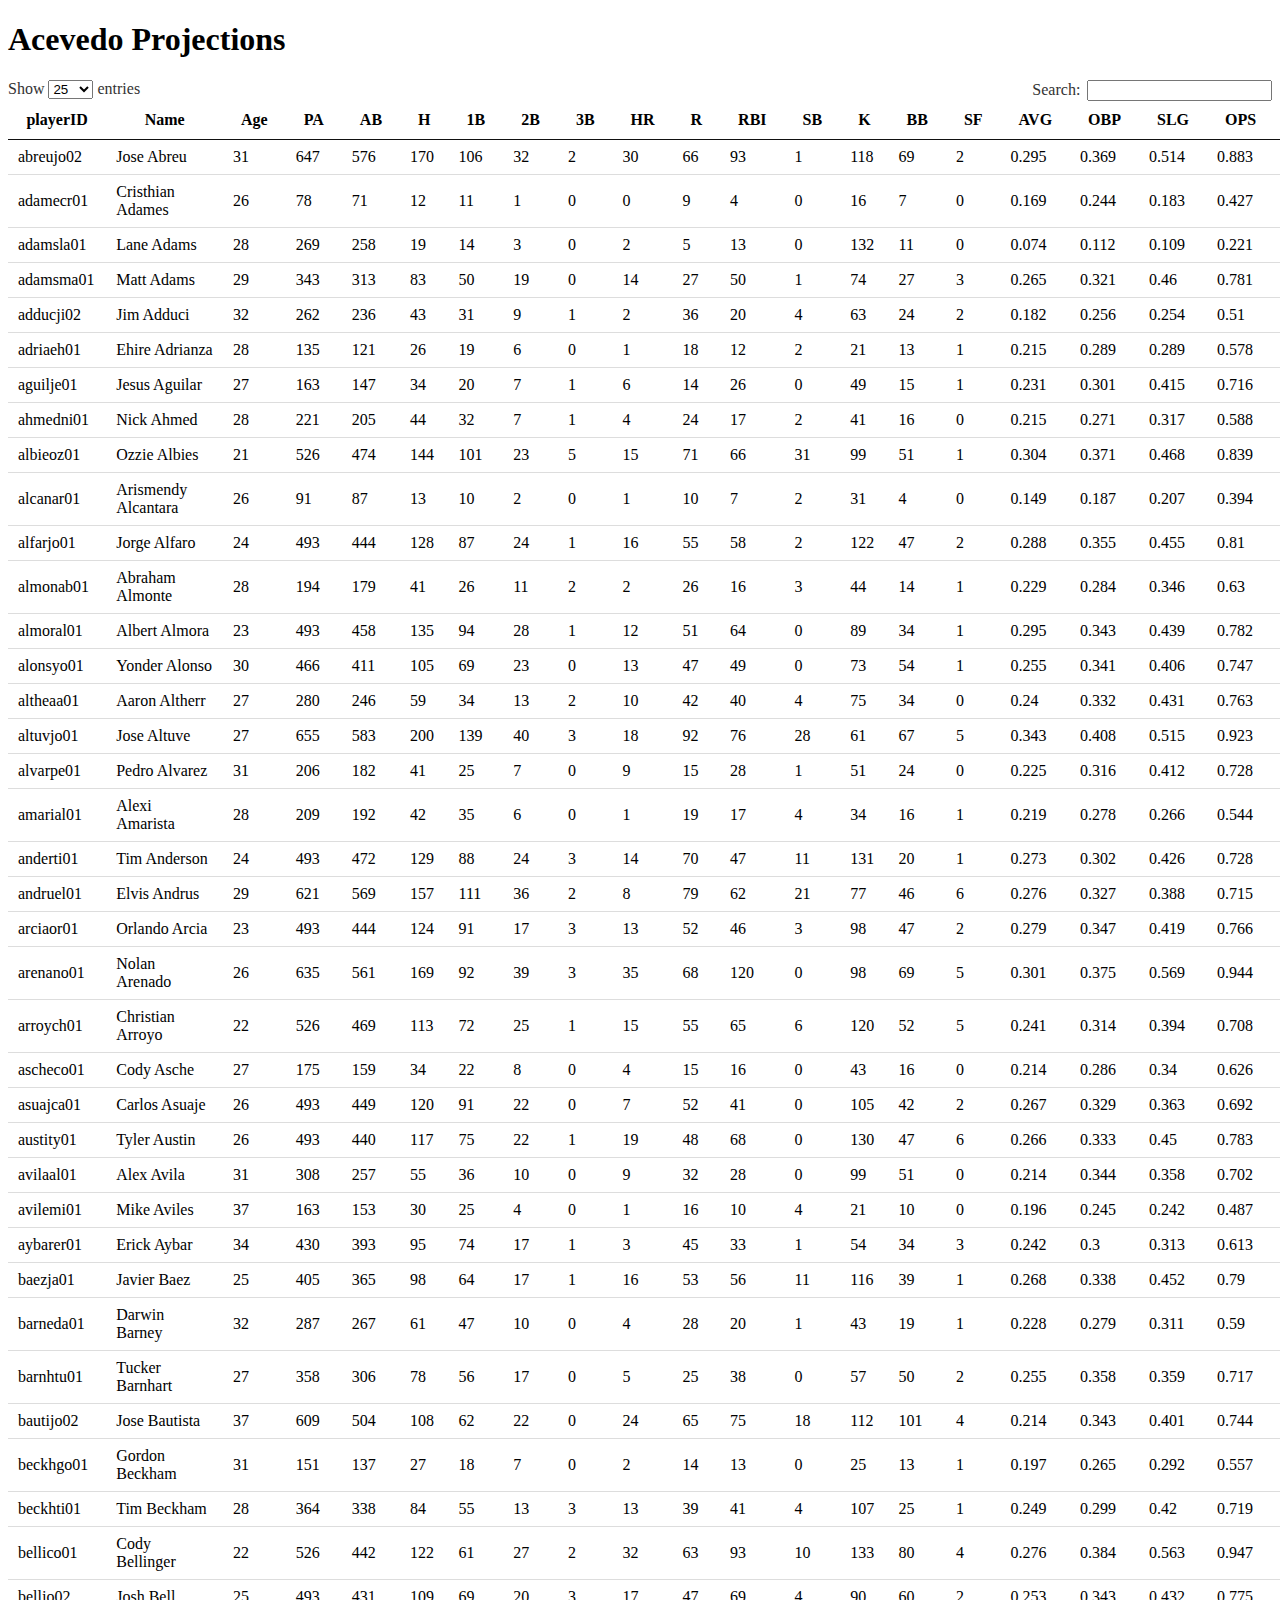
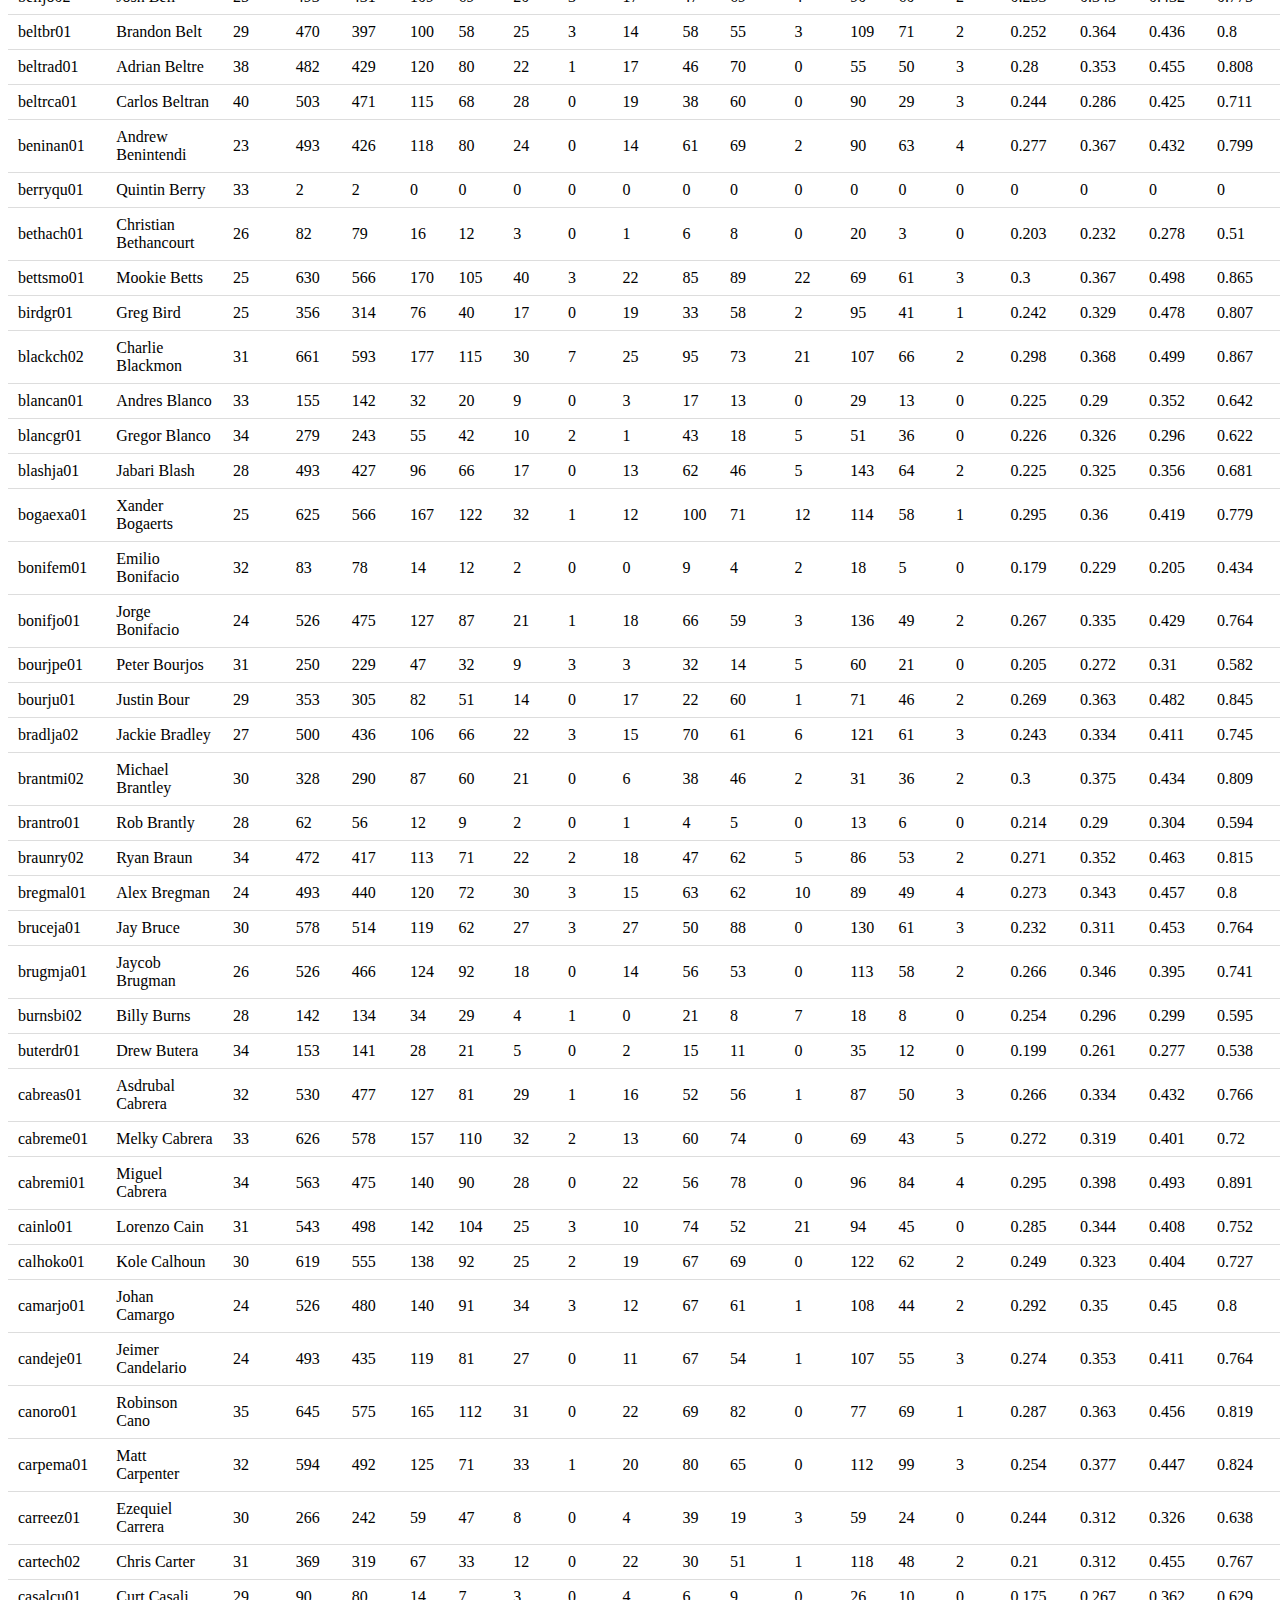
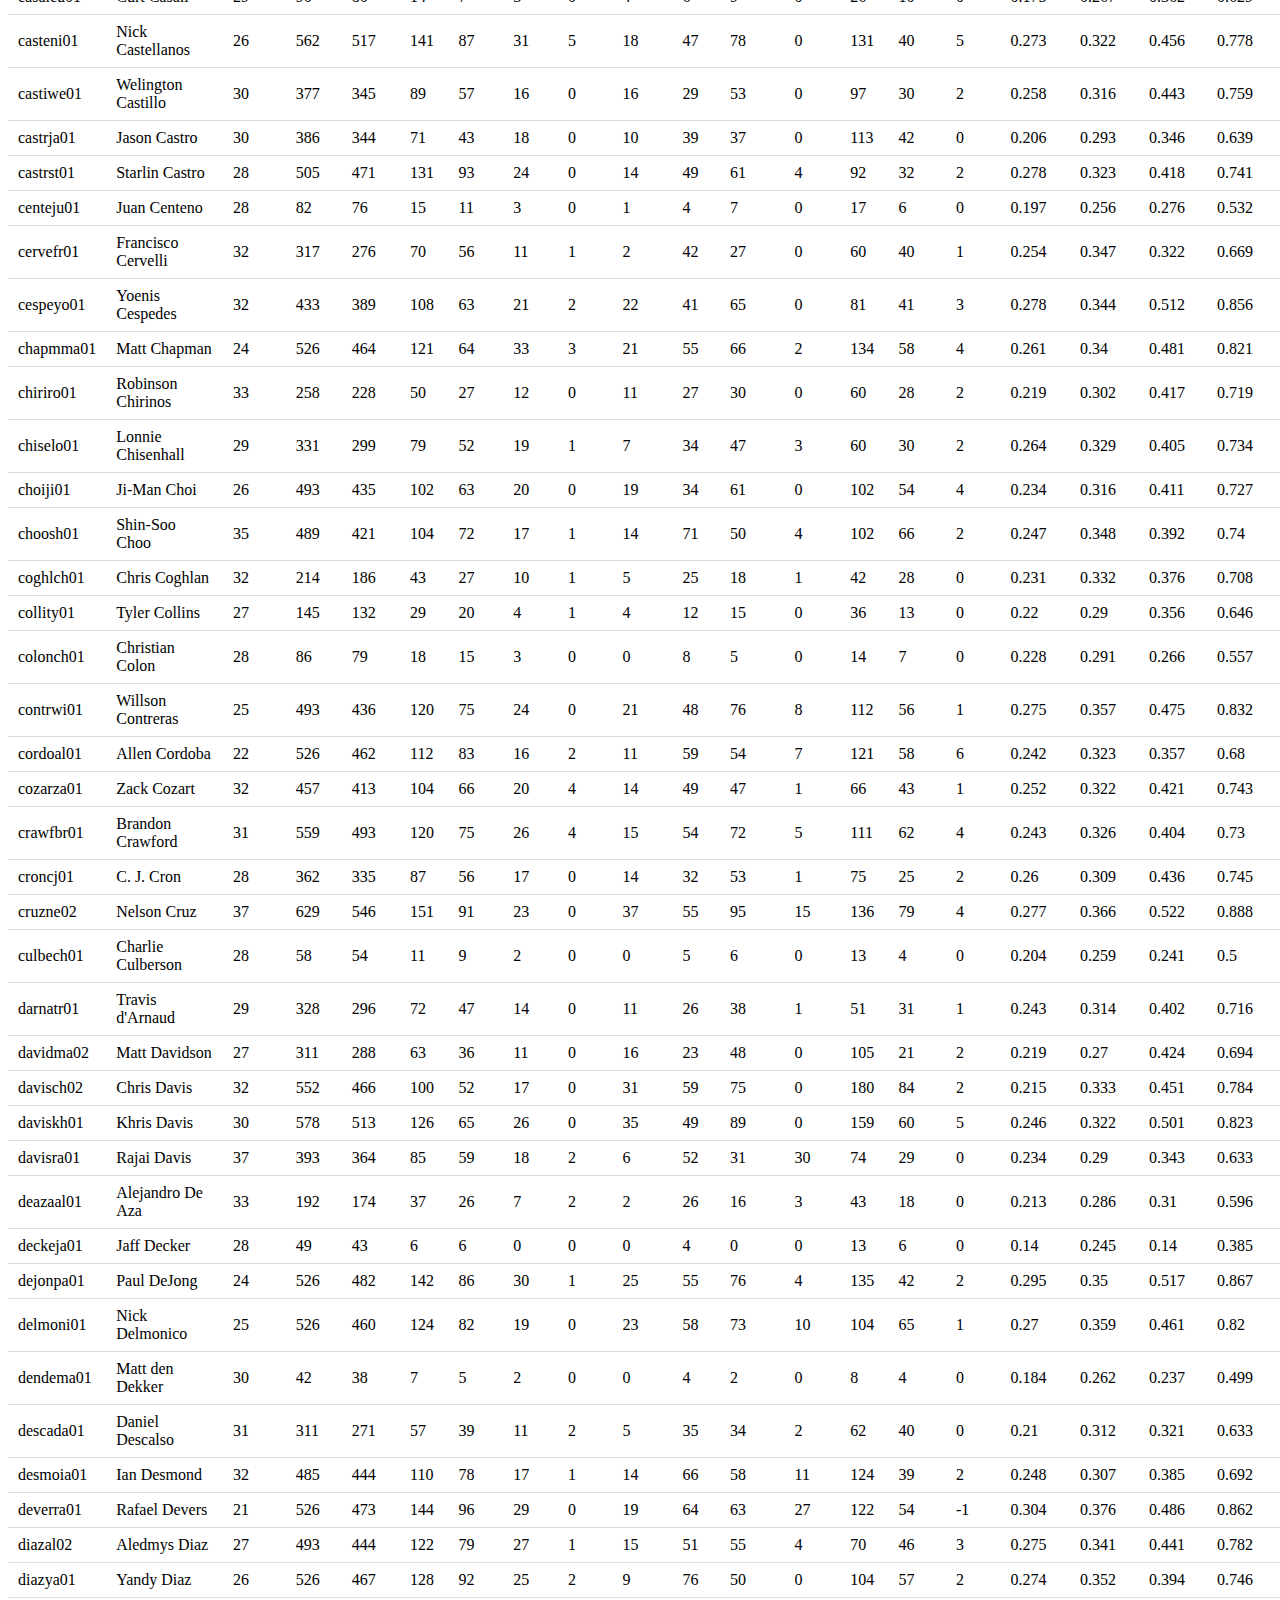
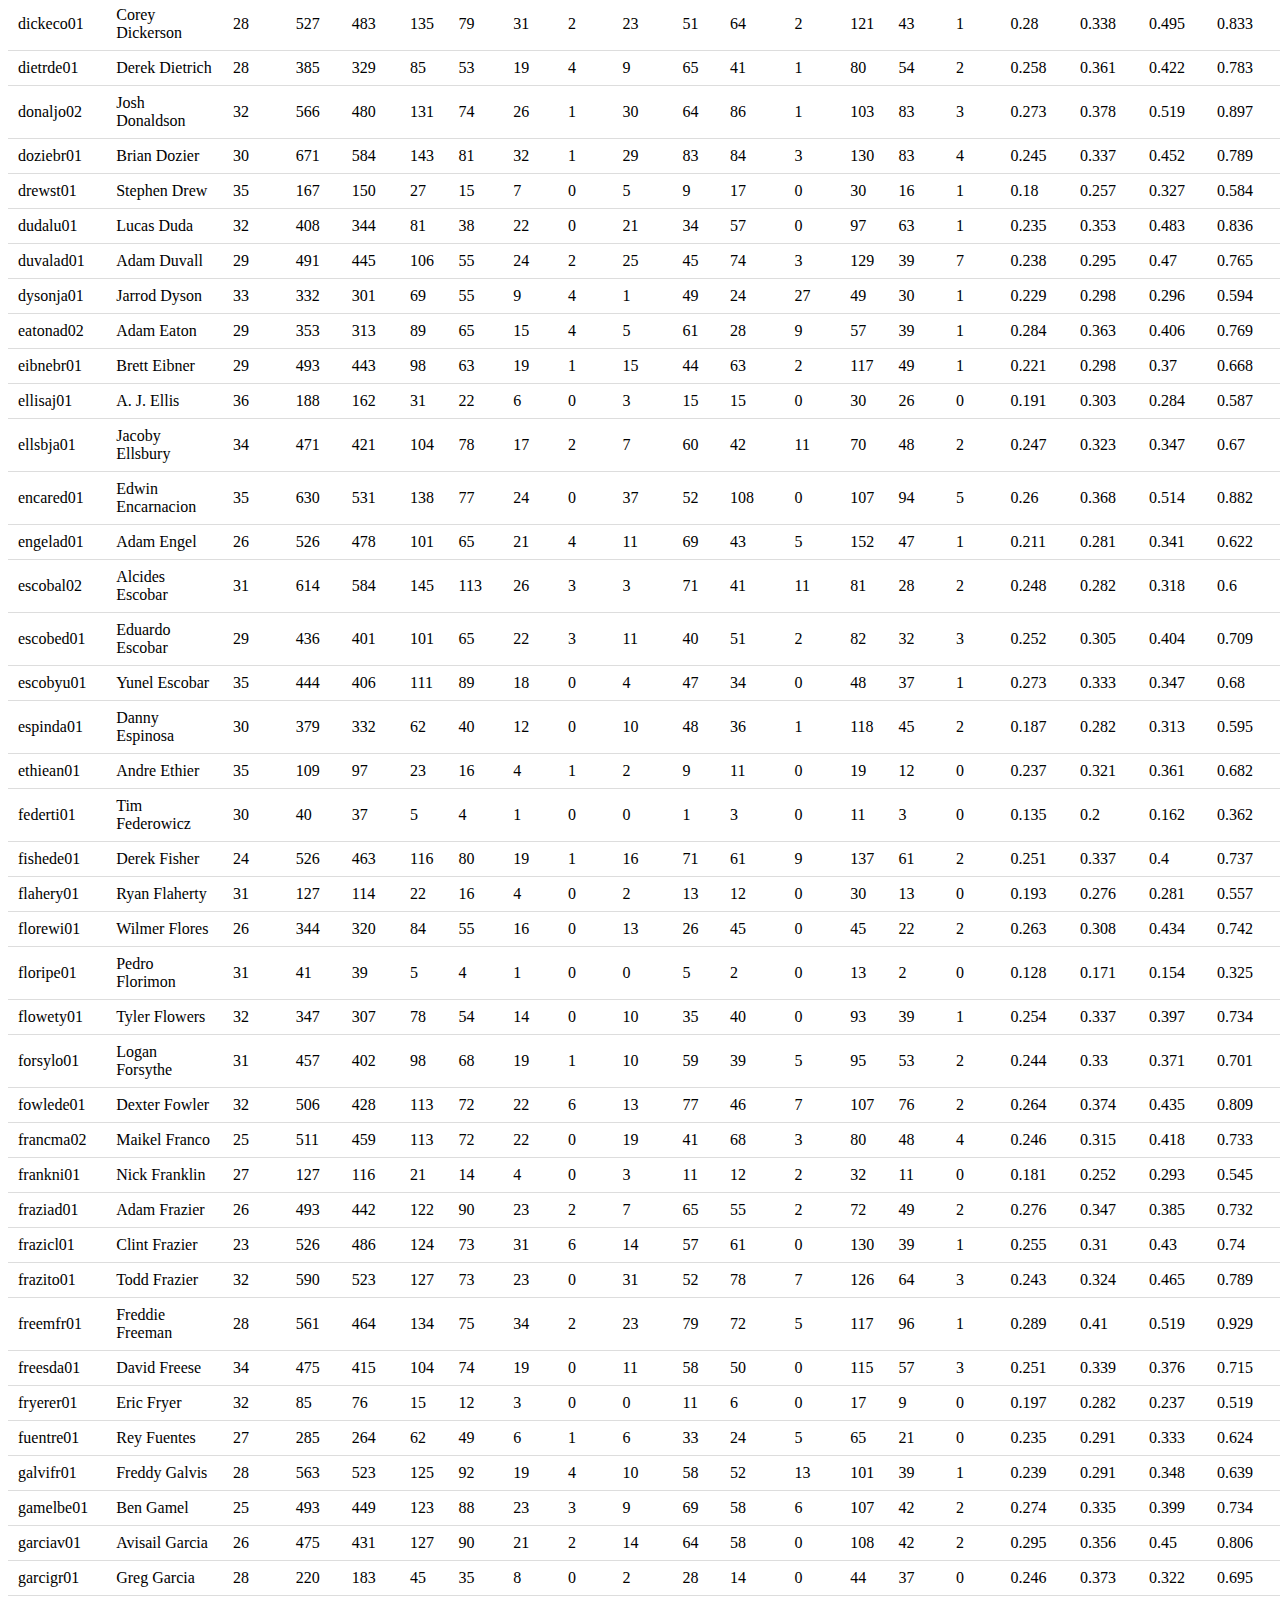
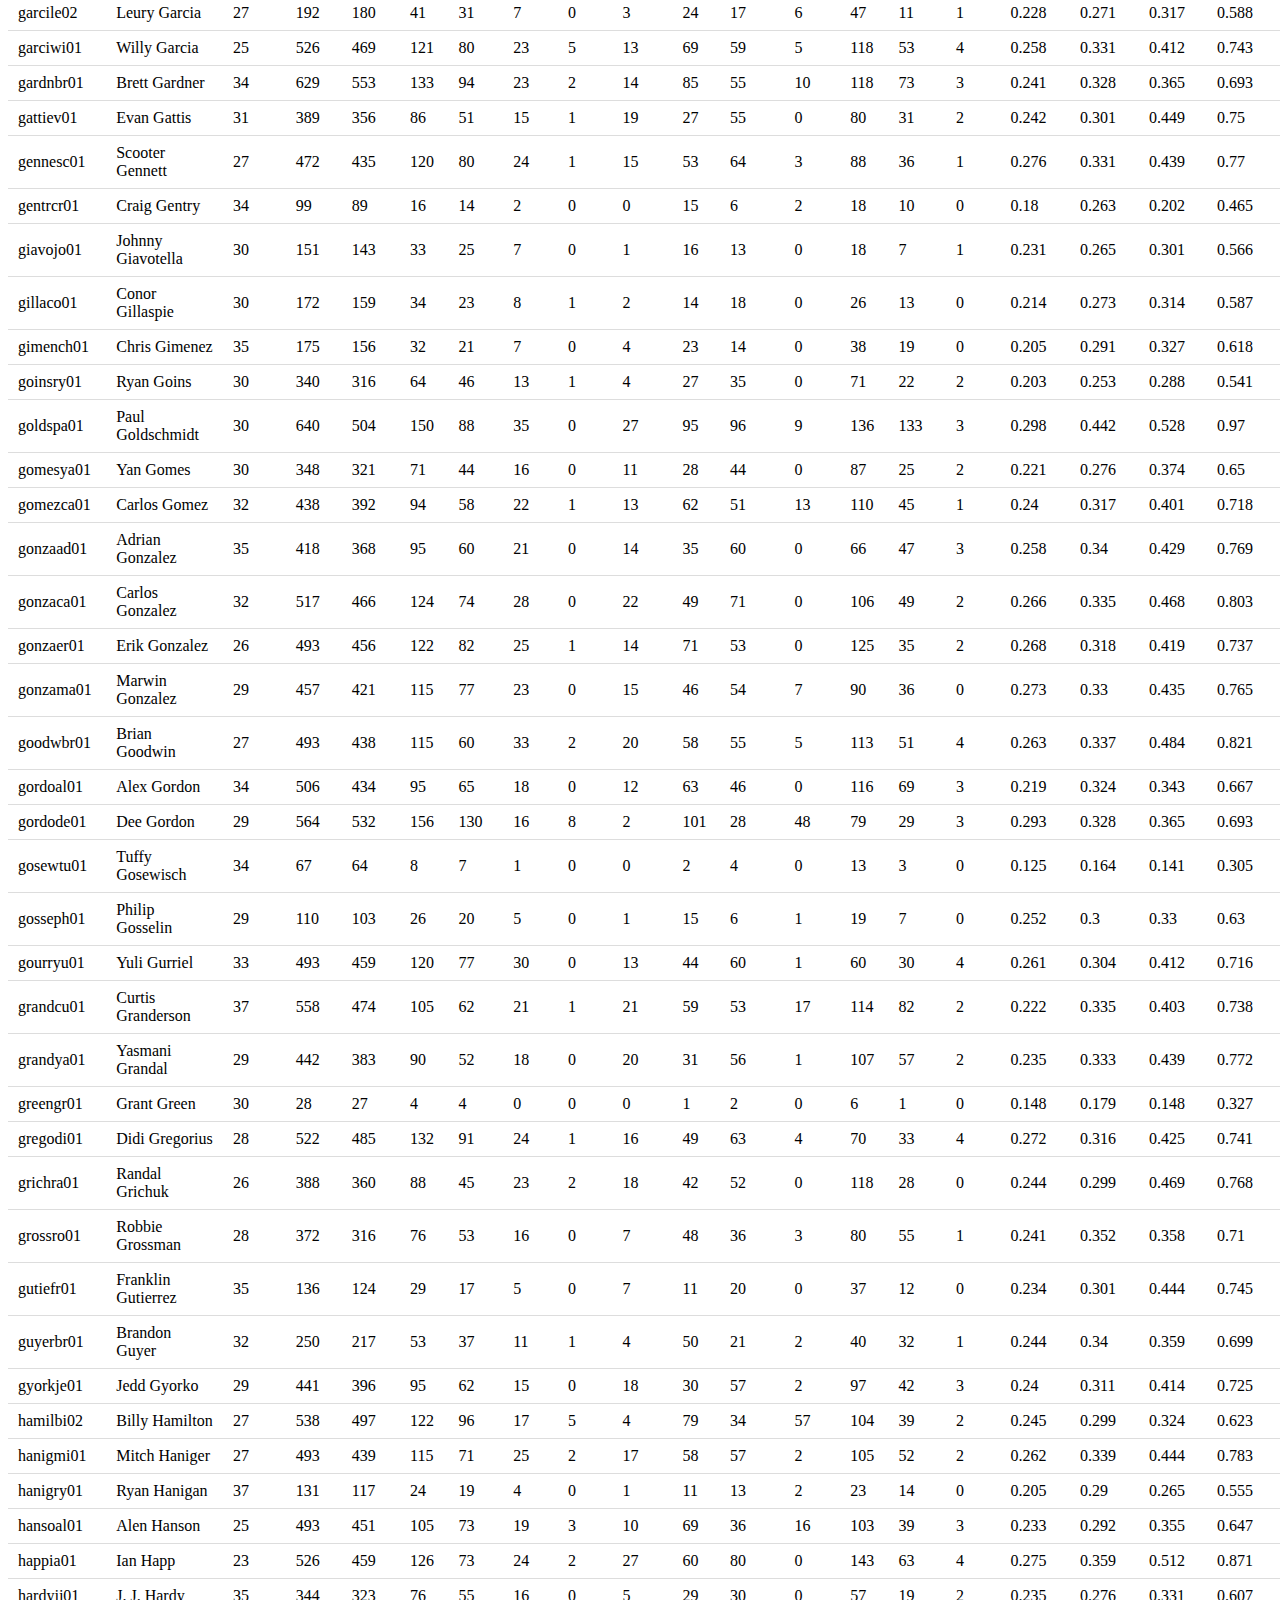
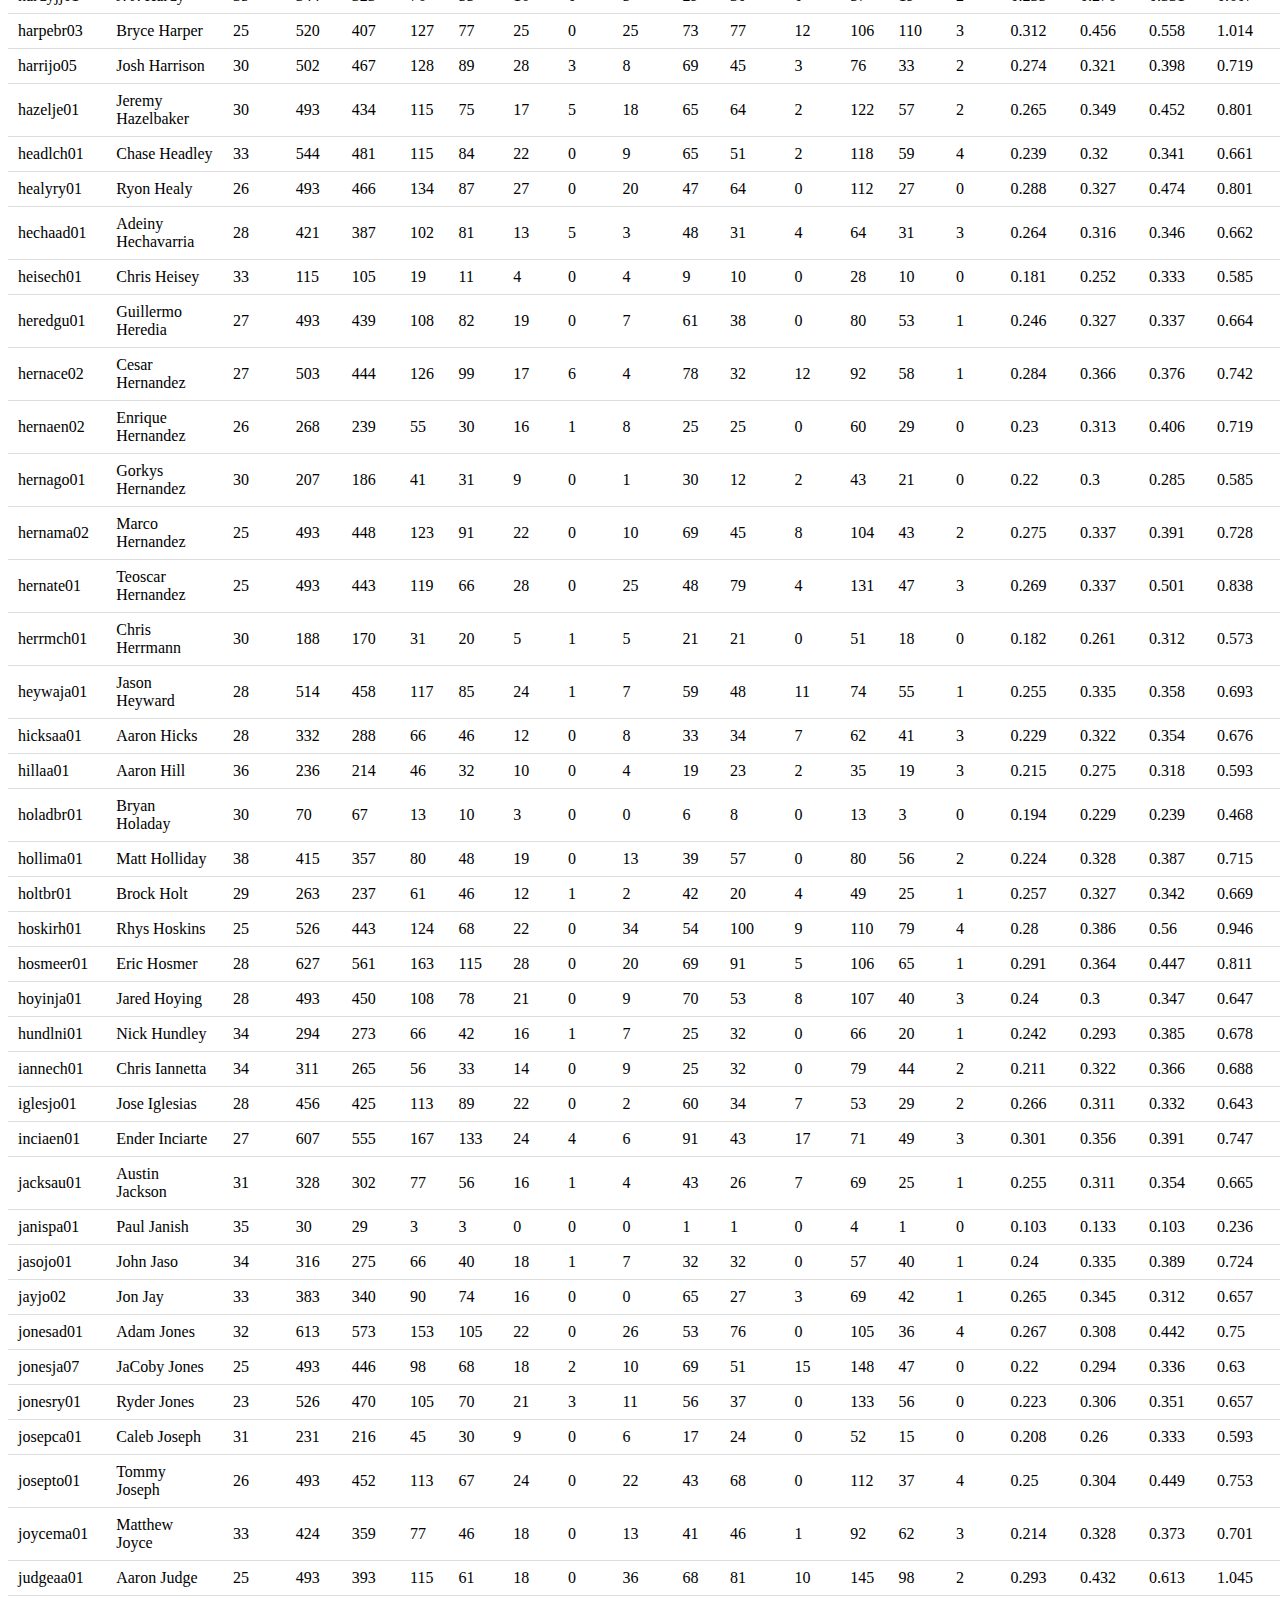
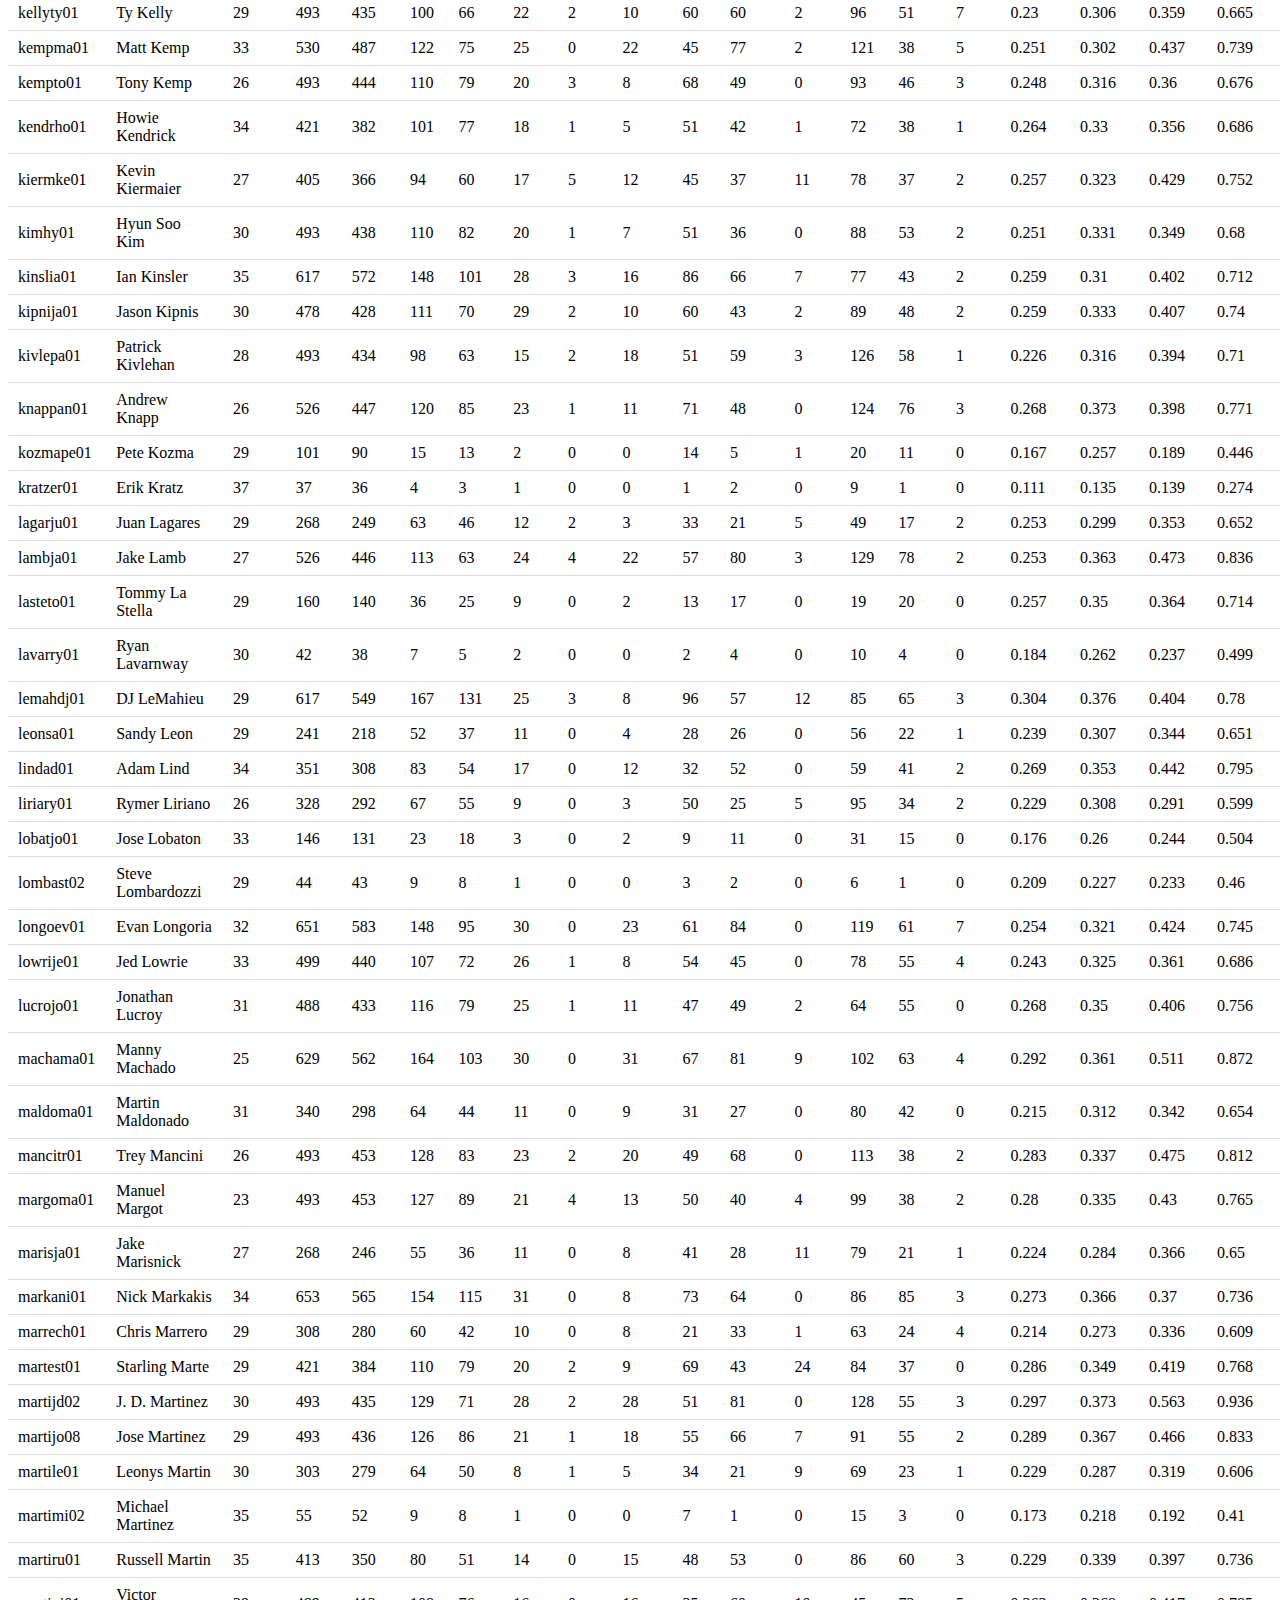
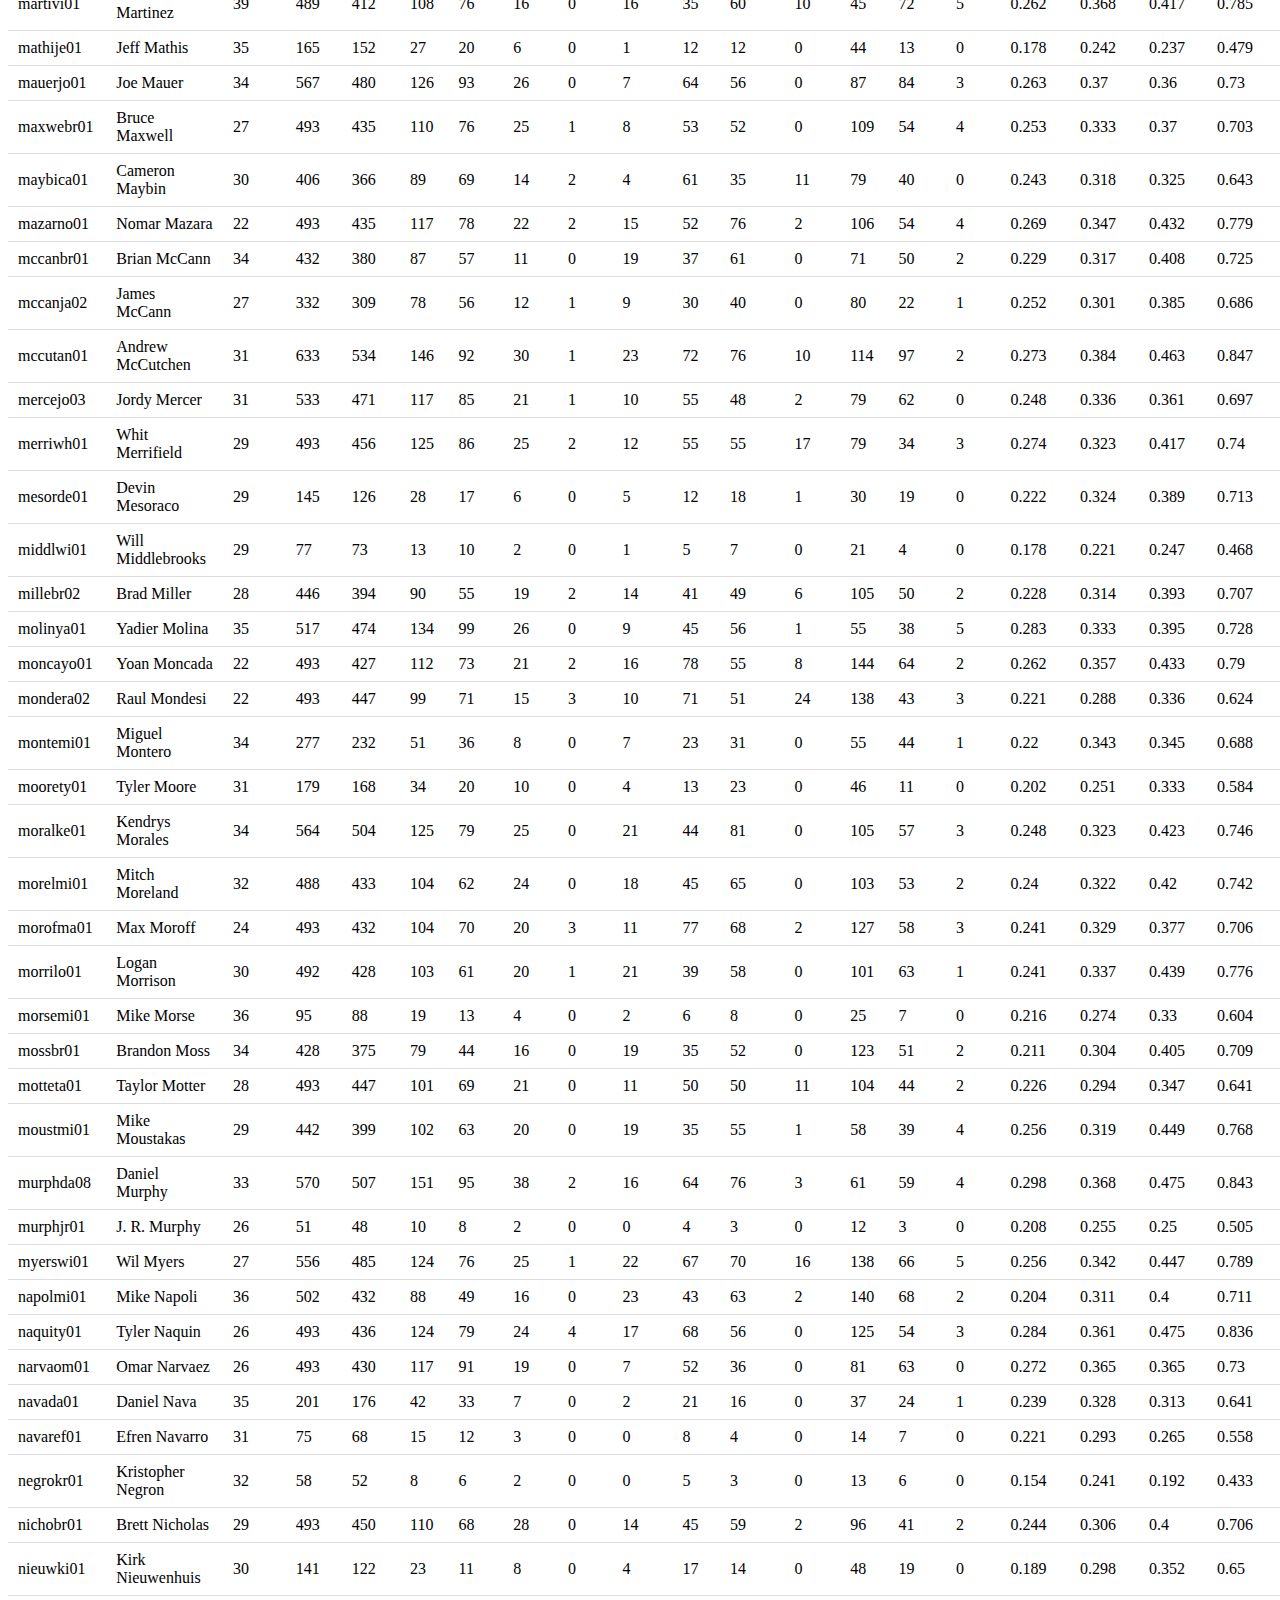
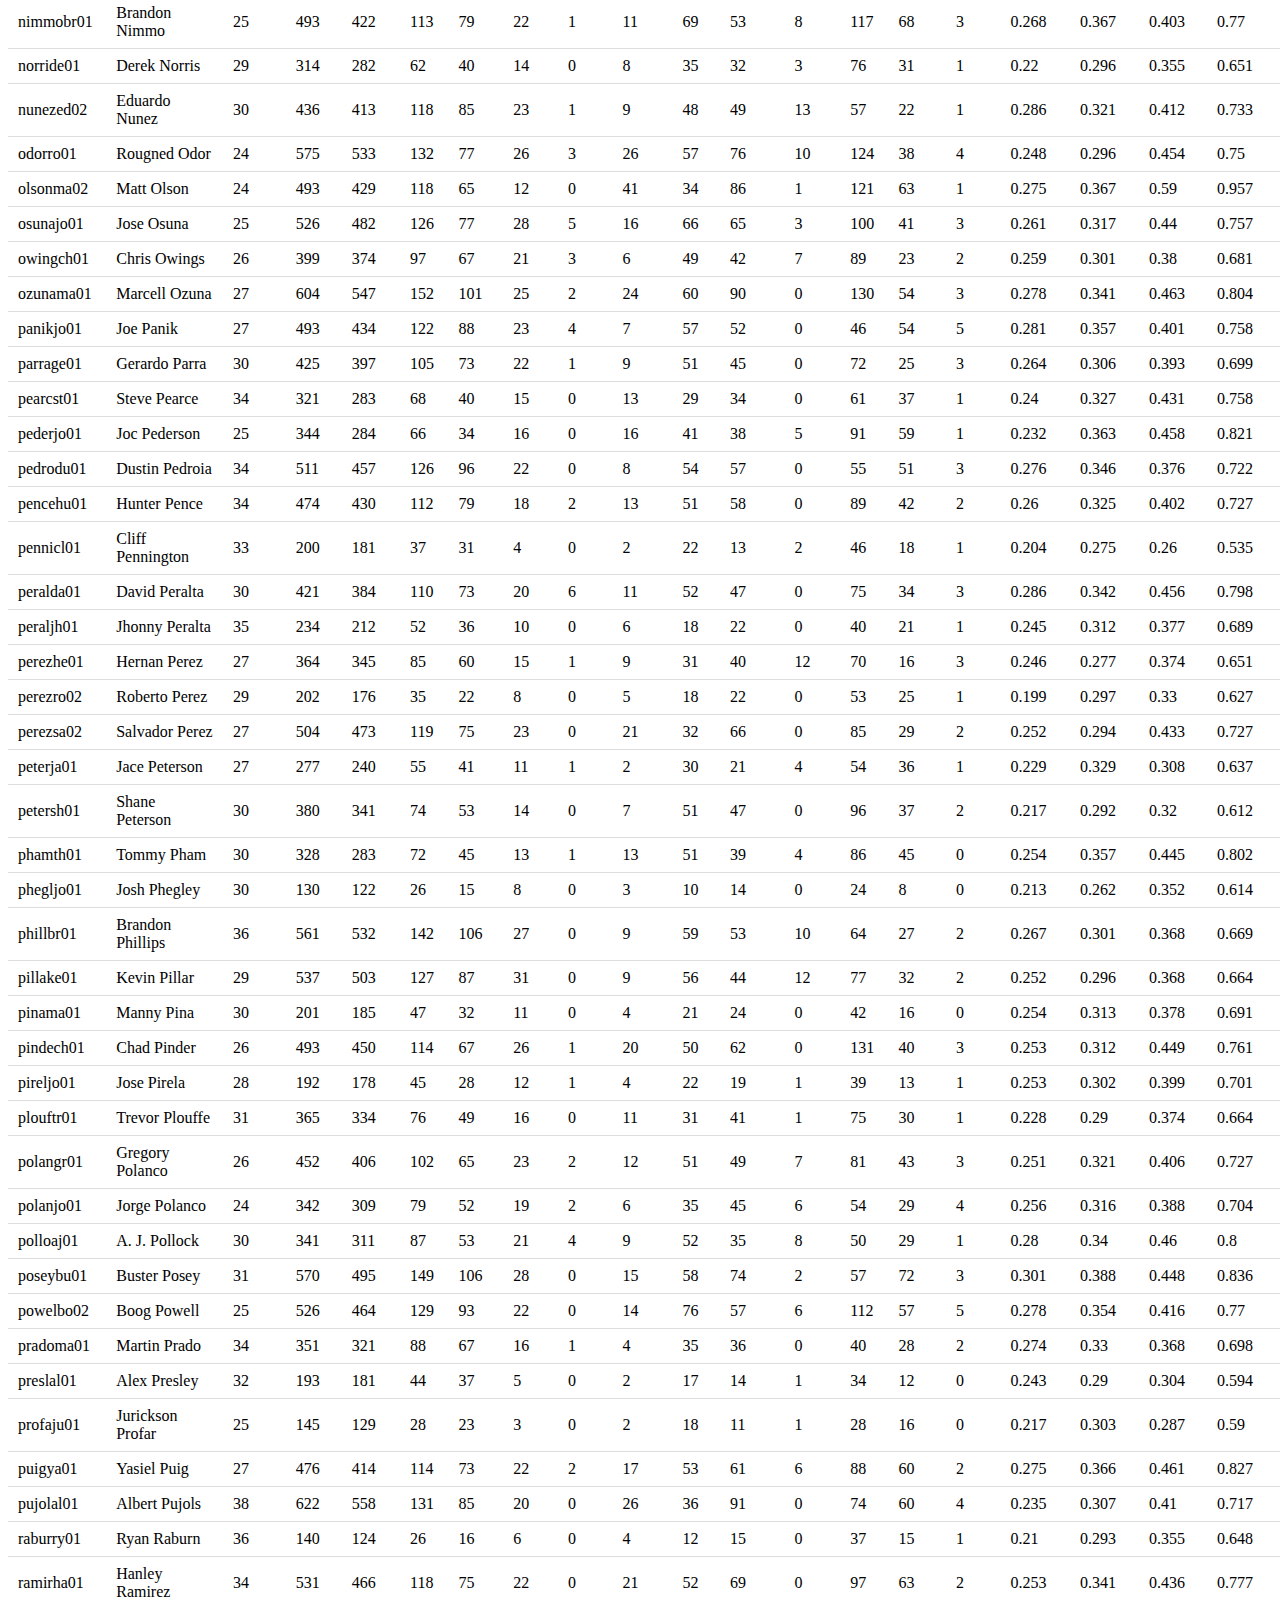
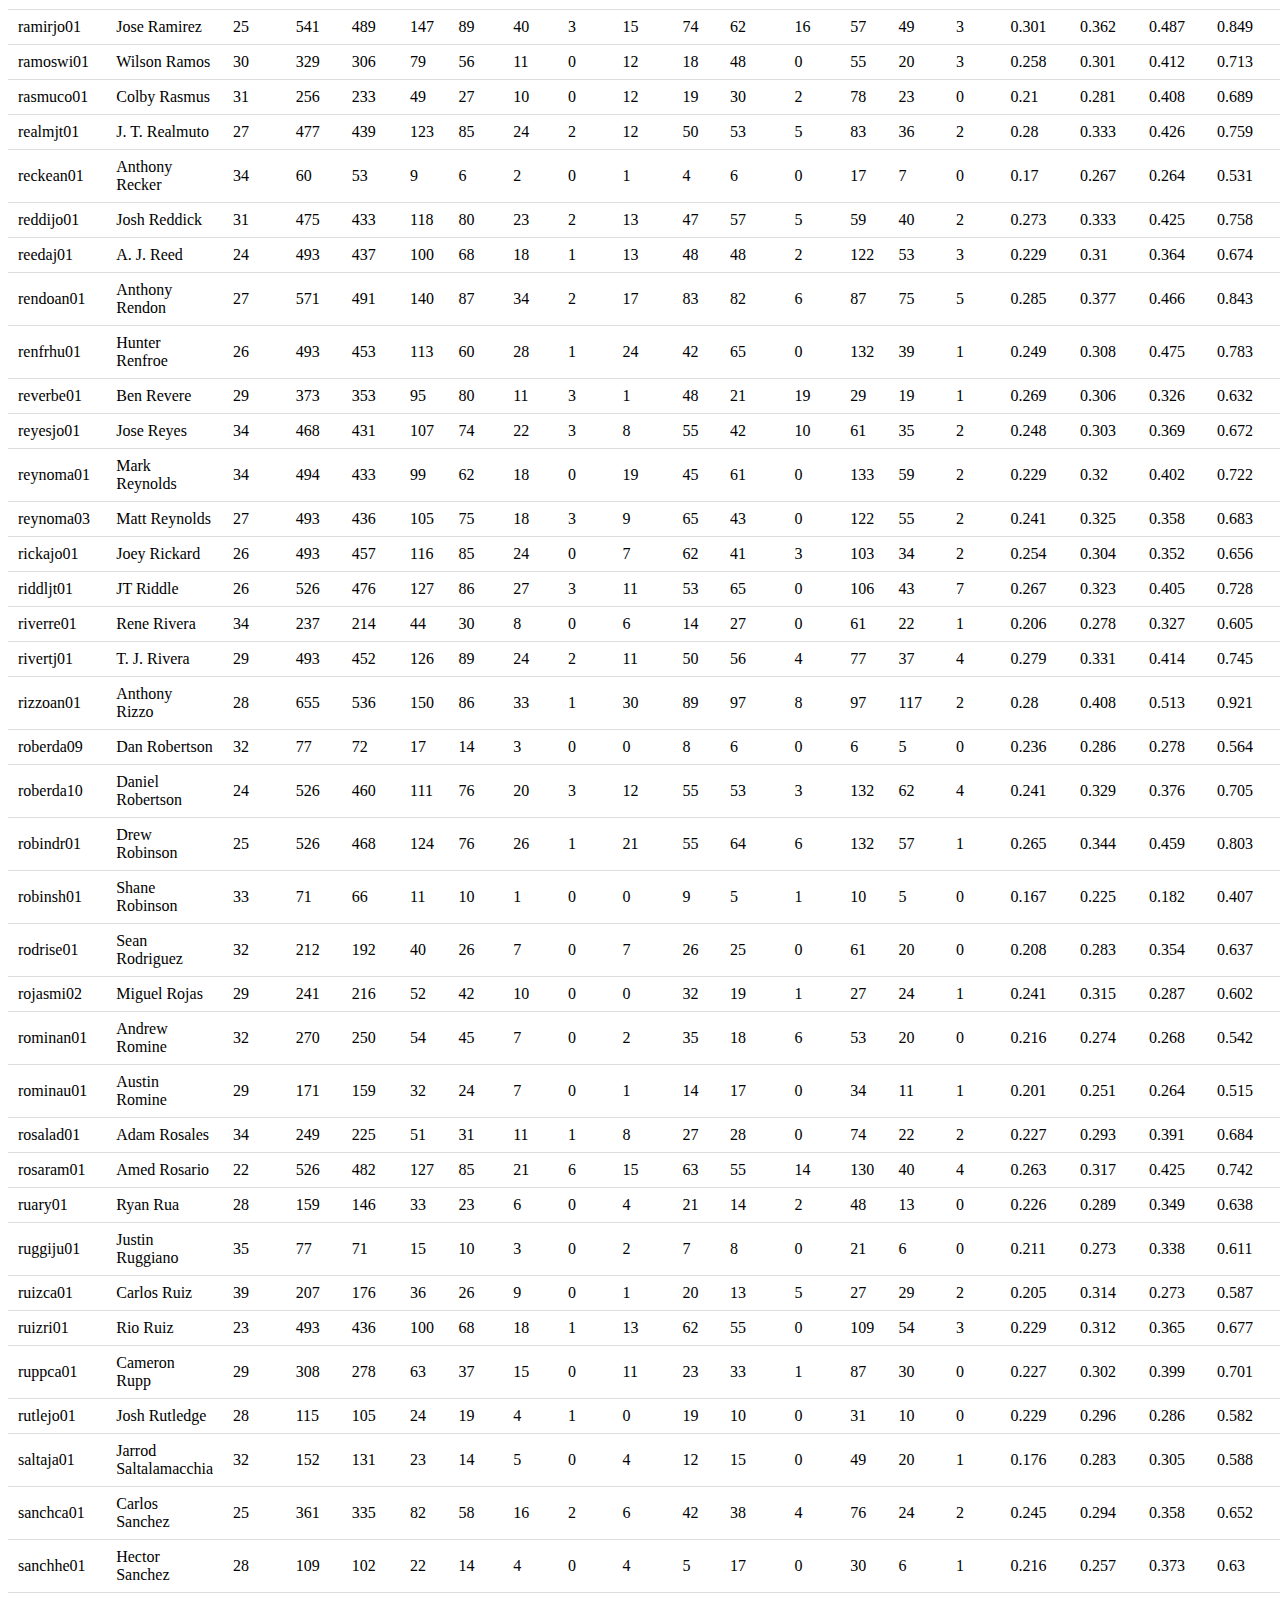
==== projections.html @ 26fa4a03 "Updated table" ====
<!DOCTYPE html>
<html lang="en">
<head>
<title>Baseball Projections</title>
<!-- for-mobile-apps -->
<meta name="viewport" content="width=device-width, initial-scale=1">
<meta http-equiv="Content-Type" content="text/html; charset=utf-8" />
<meta name="keywords" content="Daniel Acevedo" />


</head>

<body>
    
    <script type="text/javascript" src="js/jquery-3.3.1.min.js"></script>
    <script type="text/javascript" charset="utf8" src="js/jquery.dataTables.js"></script>
    <script type="text/javascript" src="js/sql.js"></script>
    <link rel="stylesheet" type="text/css" href="css/jquery.dataTables.min.css">
    
        
    <script type="text/javascript">
        var path = "projections.sqlite"
        var xhr = new XMLHttpRequest();
        xhr.open('GET', path, true);
        xhr.responseType = 'arraybuffer';
            
        xhr.onload = function(e) {
            var uInt8Array = new Uint8Array(this.response);
            var db = new SQL.Database(uInt8Array);
            var contents = db.exec("SELECT playerID, Name, age, PA, AB, H, SINGLES as [1B], DOUBLES as [2B], TRIPLES as [3B], HR, R, RBI, SB, K, BB, SF, AVG, OBP, SLG, OPS, ISO, BABIP FROM projections");
                
            var table_string = '';
                
            if (contents) {
                table_string += '<thead>';
                table_string += '<tr>';
                for (var index in contents[0].columns) {
                    table_string += '<th>' + contents[0].columns[index] + '</th>';
                }
                table_string += '</tr>';
                table_string += '</thead>';
                //document.getElementById("head").innerHTML = table_string;
                table_string = '';
                table_string += '<tbody>';
                for (var row_index in contents[0].values) {
                    table_string += '<tr>';
                    for (var col_index in contents[0].values[row_index]) {
                        table_string += '<td>' + contents[0].values[row_index][col_index] + '</td>';
                    }
                    table_string += '</tr>';
                }
                table_string += '</tbody>';
                document.getElementById("body").innerHTML = table_string;

            }
            table_string += '</table>';
        }
    xhr.send();
        
    $(document).ready( function () {
        $('#res').DataTable({
            "aLengthMenu": [[25, 50, 100, -1], [25, 50, 100, "All"]],
            "iDisplayLength": 25
            });
        } );
        
    </script>
    
    <h1>Acevedo Projections</h1>
    <table id="res" class="display">
        <thead>
            <tr>
                <th>playerID</th>
                <th>Name</th>
                <th>Age</th>
                <th>PA</th>
                <th>AB</th>
                <th>H</th>
                <th>1B</th>
                <th>2B</th>
                <th>3B</th>
                <th>HR</th>
                <th>R</th>
                <th>RBI</th>
                <th>SB</th>
                <th>K</th>
                <th>BB</th>
                <th>SF</th>
                <th>AVG</th>
                <th>OBP</th>
                <th>SLG</th>
                <th>OPS</th>
                <th>ISO</th>
                <th>BABIP</th>
            </tr>
        </thead>
        <tbody id="body">
        </tbody>
    </table>
    
</body>

</html>
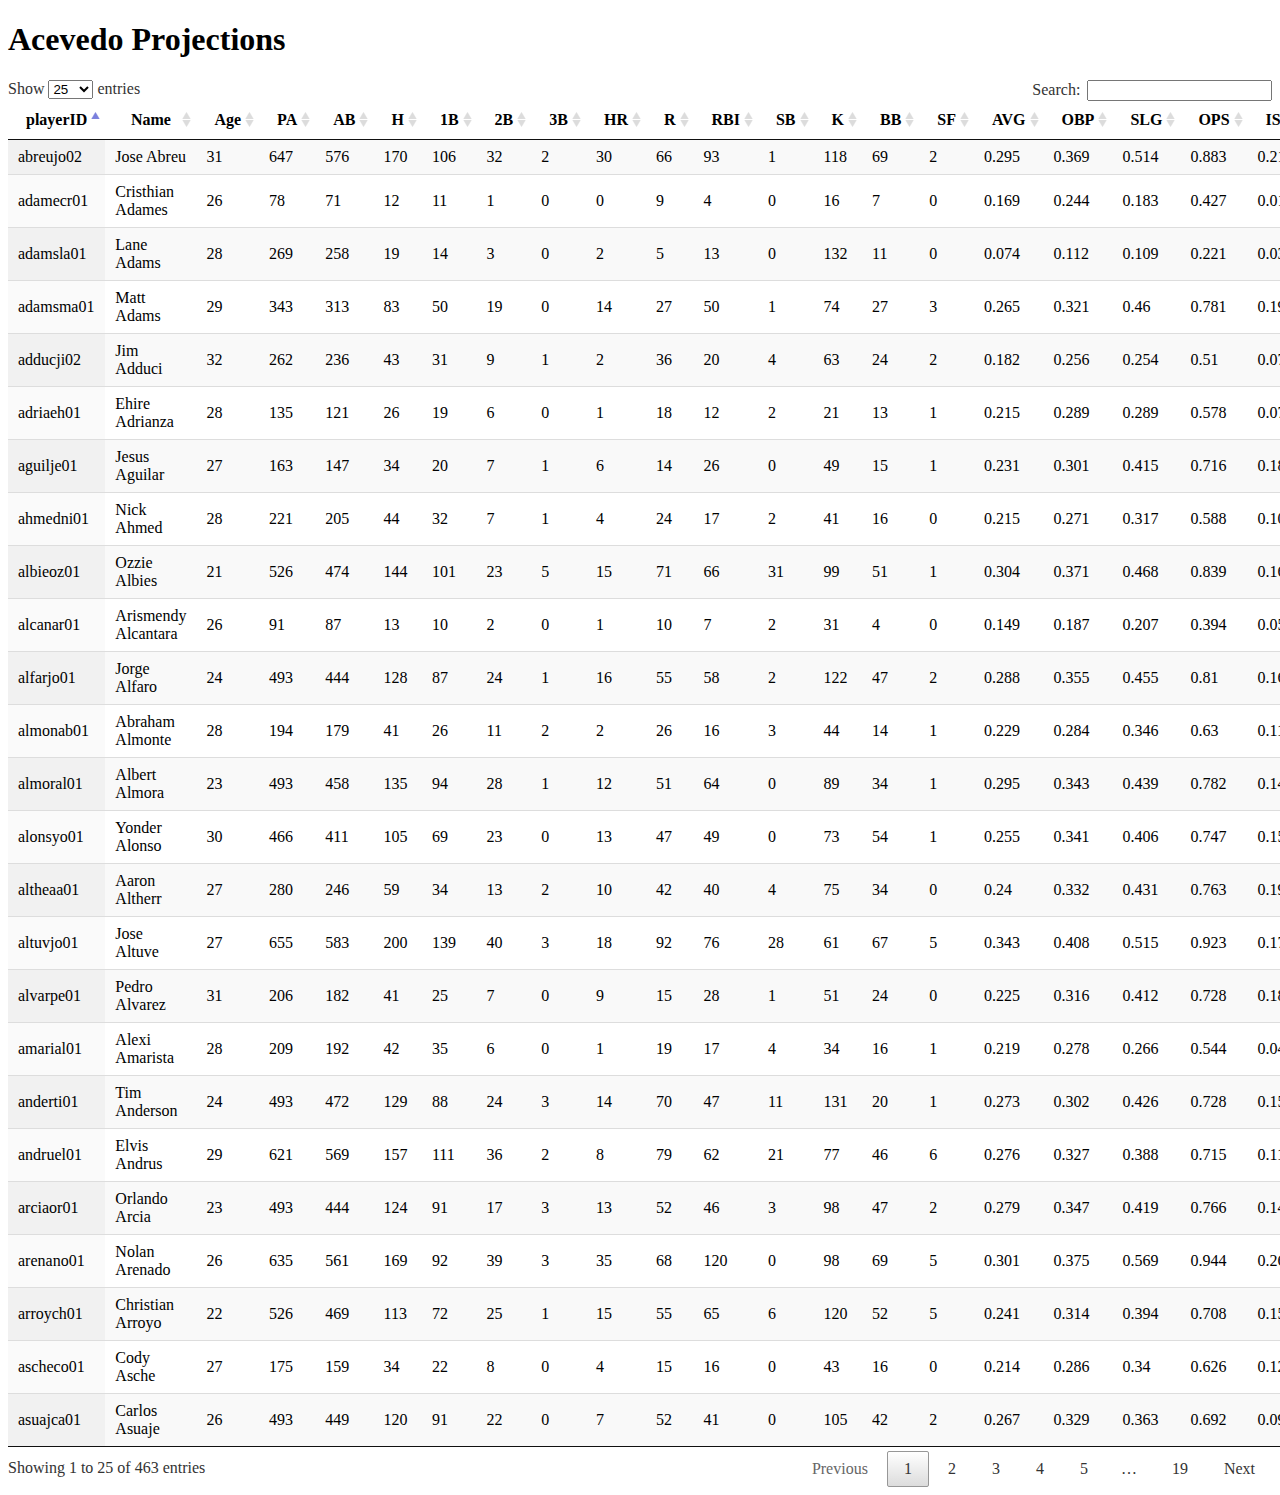
==== commit 4b4ab3ec: "Updated table" ====
--- a/projections.html
+++ b/projections.html
@@ -51,18 +51,20 @@
                 }
                 table_string += '</tbody>';
                 document.getElementById("body").innerHTML = table_string;
-
+                
+                $(document).ready( function () {
+                                  $('#res').DataTable({
+                                                      "aLengthMenu": [[25, 50, 100, -1], [25, 50, 100, "All"]],
+                                                      "iDisplayLength": 25
+                                                      });
+                                  } );
+                                  
             }
             table_string += '</table>';
         }
     xhr.send();
         
-    $(document).ready( function () {
-        $('#res').DataTable({
-            "aLengthMenu": [[25, 50, 100, -1], [25, 50, 100, "All"]],
-            "iDisplayLength": 25
-            });
-        } );
+    
         
     </script>
     
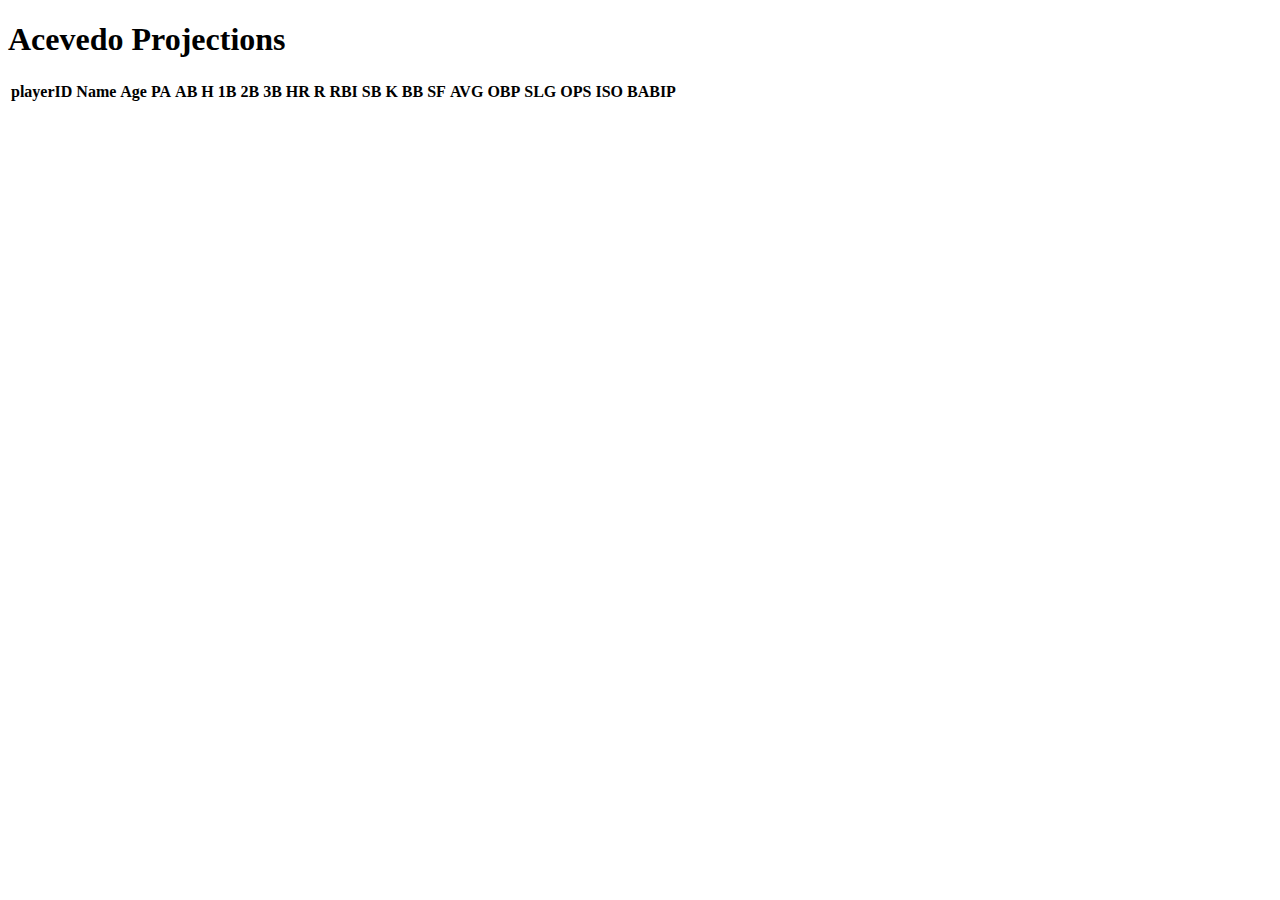
==== commit 921272a5: "Updated projections" ====
--- a/projections.html
+++ b/projections.html
@@ -27,20 +27,11 @@
         xhr.onload = function(e) {
             var uInt8Array = new Uint8Array(this.response);
             var db = new SQL.Database(uInt8Array);
-            var contents = db.exec("SELECT playerID, Name, age, PA, AB, H, SINGLES as [1B], DOUBLES as [2B], TRIPLES as [3B], HR, R, RBI, SB, K, BB, SF, AVG, OBP, SLG, OPS, ISO, BABIP FROM projections");
+            var contents = db.exec("SELECT playerID, Name, yearsPlayed, age, PA, AB, H, SINGLES as [1B], DOUBLES as [2B], TRIPLES as [3B], HR, R, RBI, SB, K, BB, SF, AVG, OBP, SLG, OPS, ISO, BABIP FROM projections");
                 
             var table_string = '';
                 
             if (contents) {
-                table_string += '<thead>';
-                table_string += '<tr>';
-                for (var index in contents[0].columns) {
-                    table_string += '<th>' + contents[0].columns[index] + '</th>';
-                }
-                table_string += '</tr>';
-                table_string += '</thead>';
-                //document.getElementById("head").innerHTML = table_string;
-                table_string = '';
                 table_string += '<tbody>';
                 for (var row_index in contents[0].values) {
                     table_string += '<tr>';
@@ -53,19 +44,15 @@
                 document.getElementById("body").innerHTML = table_string;
                 
                 $(document).ready( function () {
-                                  $('#res').DataTable({
-                                                      "aLengthMenu": [[25, 50, 100, -1], [25, 50, 100, "All"]],
-                                                      "iDisplayLength": 25
-                                                      });
-                                  } );
-                                  
+                    $('#res').DataTable({
+                        "aLengthMenu": [[25, 50, 100, -1], [25, 50, 100, "All"]],
+                        "iDisplayLength": 25
+                    });
+                } );
             }
-            table_string += '</table>';
         }
     xhr.send();
-        
     
-        
     </script>
     
     <h1>Acevedo Projections</h1>
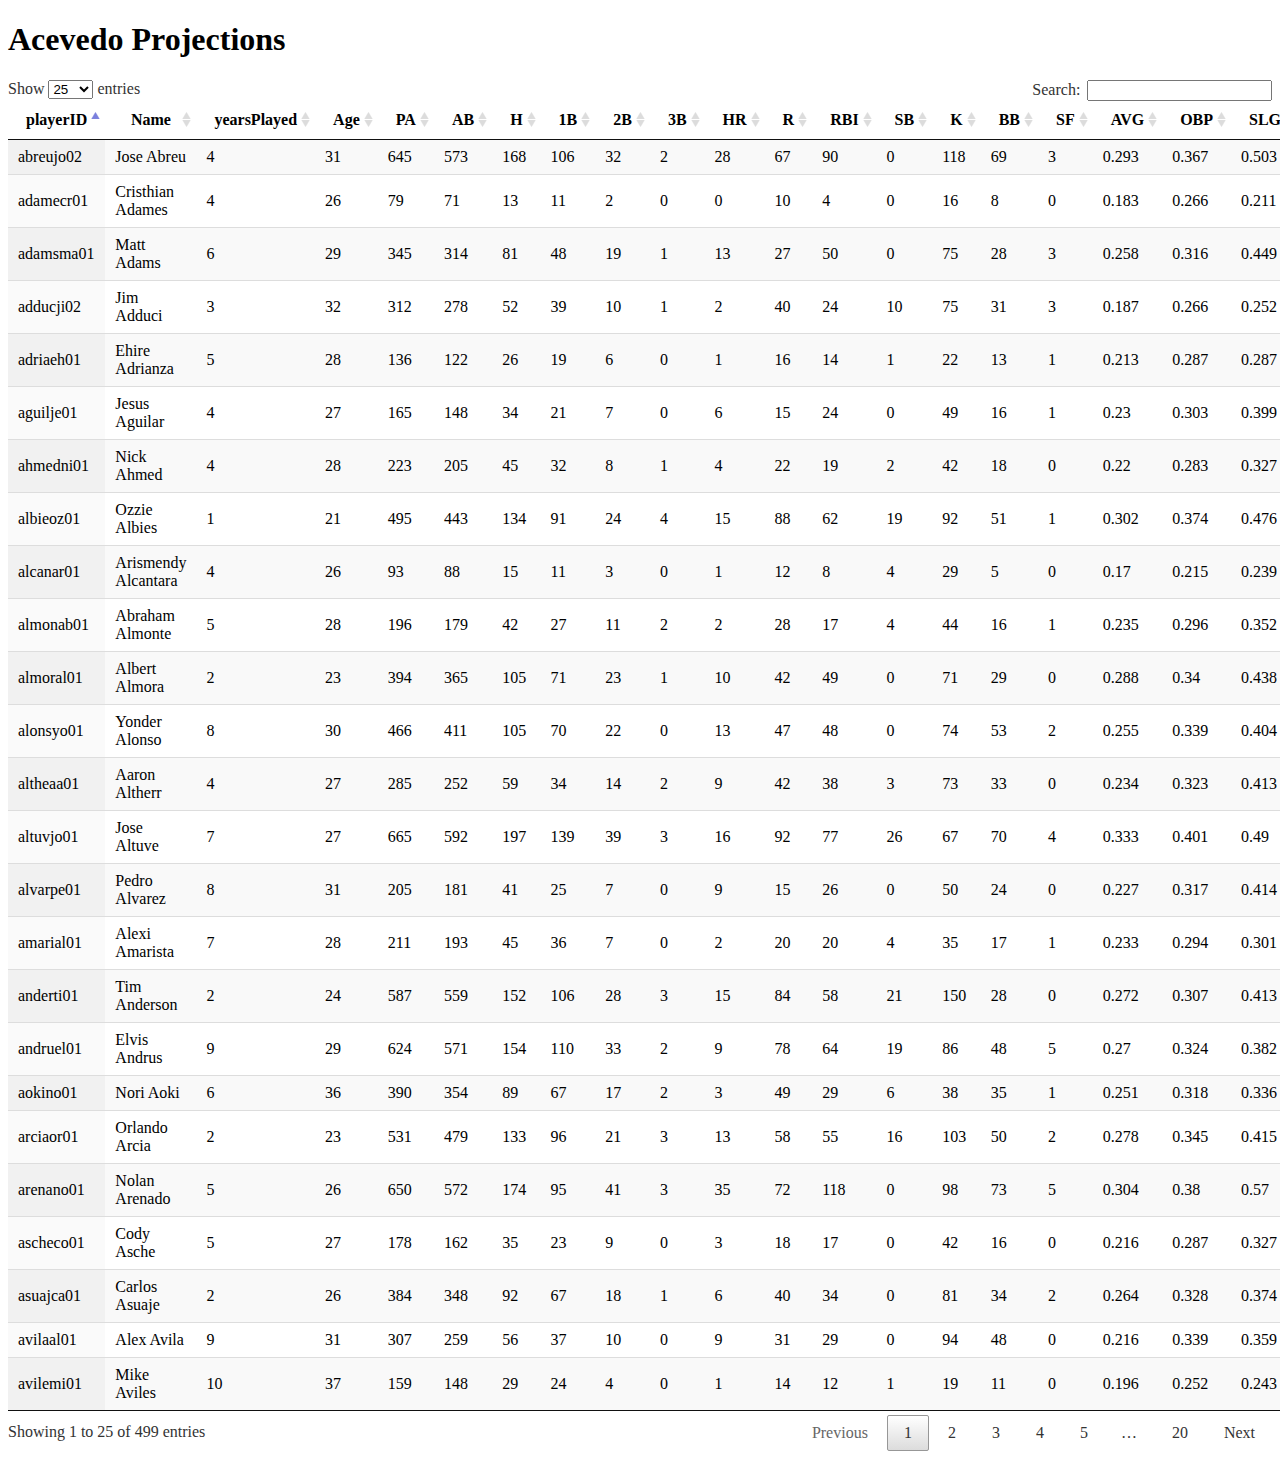
==== commit 7e8f846d: "Updated projections" ====
--- a/projections.html
+++ b/projections.html
@@ -61,6 +61,7 @@
             <tr>
                 <th>playerID</th>
                 <th>Name</th>
+                <th>yearsPlayed</th>
                 <th>Age</th>
                 <th>PA</th>
                 <th>AB</th>
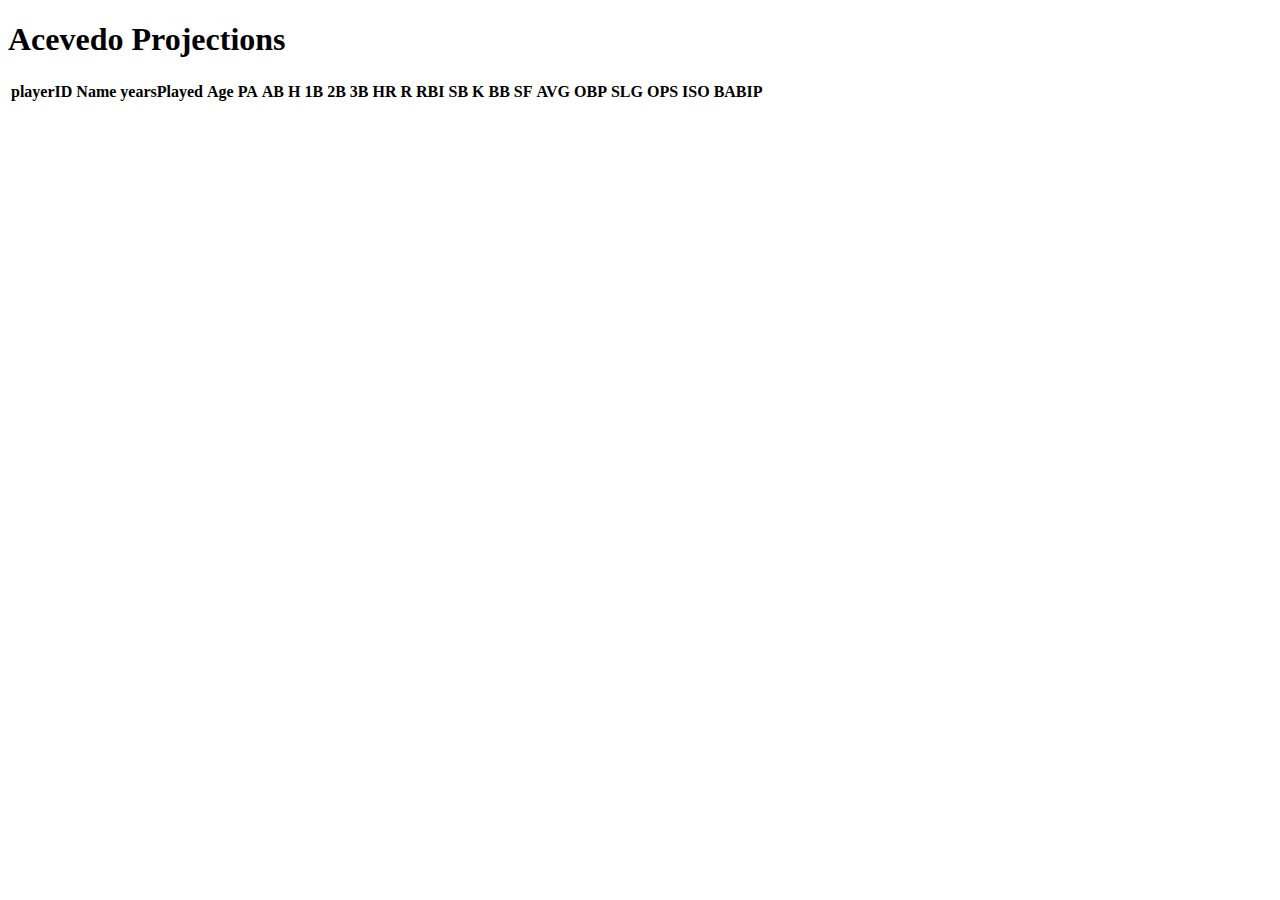
==== commit 57be1c97: "Updated projections" ====
--- a/projections.html
+++ b/projections.html
@@ -27,7 +27,7 @@
         xhr.onload = function(e) {
             var uInt8Array = new Uint8Array(this.response);
             var db = new SQL.Database(uInt8Array);
-            var contents = db.exec("SELECT playerID, Name, yearsPlayed, age, PA, AB, H, SINGLES as [1B], DOUBLES as [2B], TRIPLES as [3B], HR, R, RBI, SB, K, BB, SF, AVG, OBP, SLG, OPS, ISO, BABIP FROM projections");
+            var contents = db.exec("SELECT playerID, Name, yearsPlayed, age, PA, AB, H, SINGLES as [1B], DOUBLES as [2B], TRIPLES as [3B], HR, R, RBI, SB, K, BB, SF, AVG, OBP, SLG, OPS, ISO, BABIP FROM projections WHERE year=2018");
                 
             var table_string = '';
                 
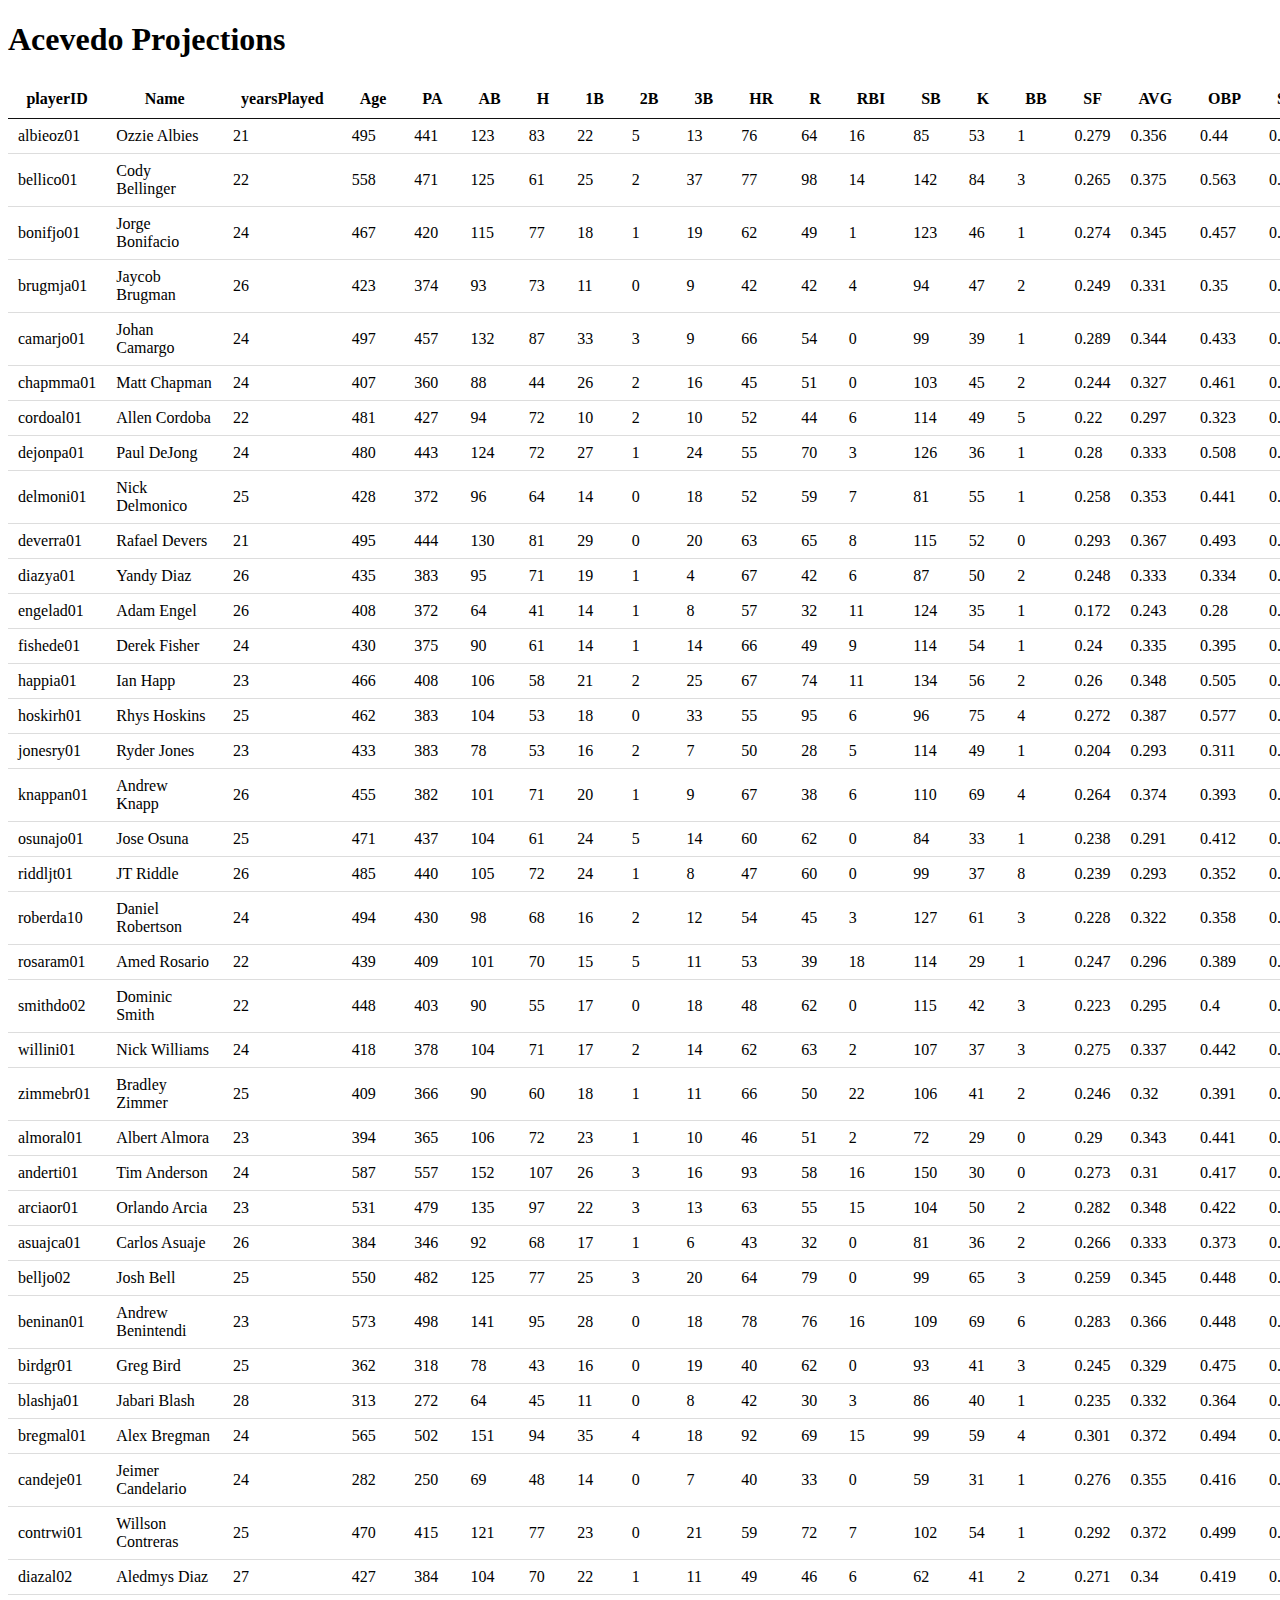
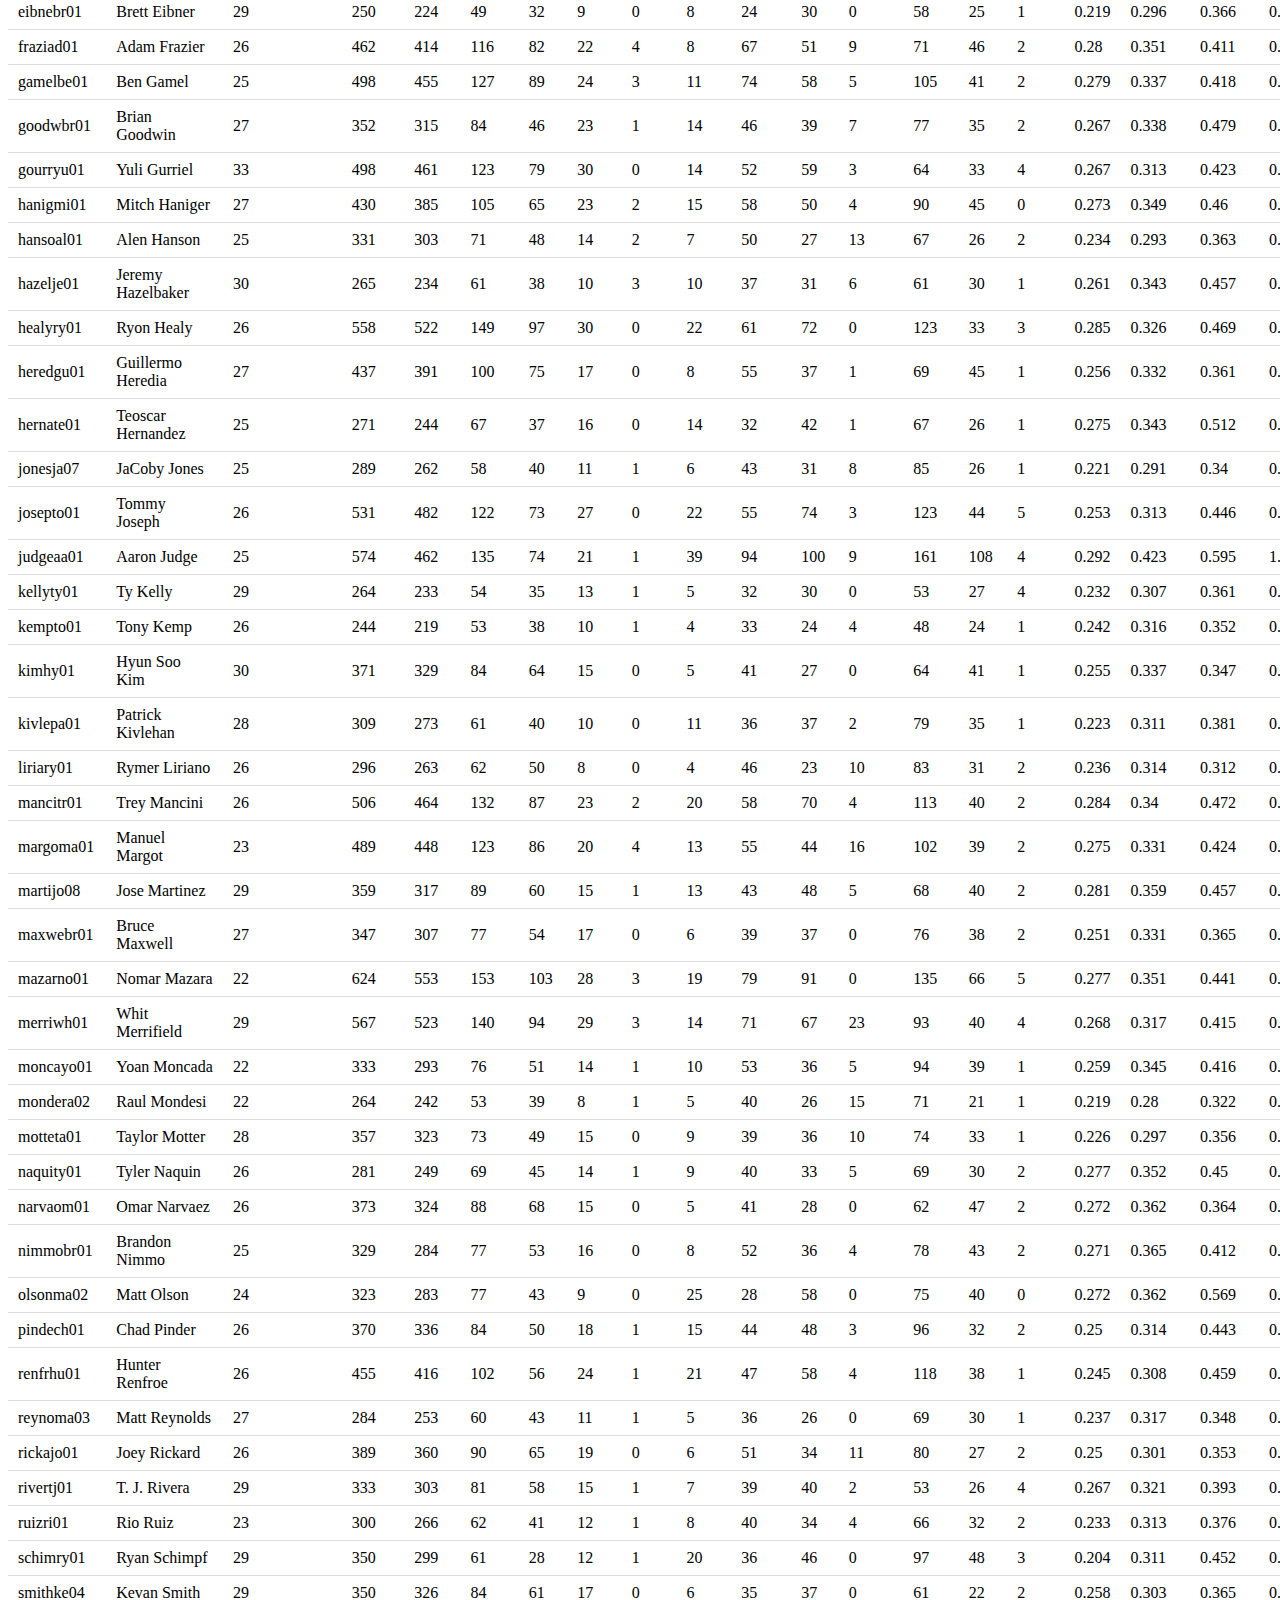
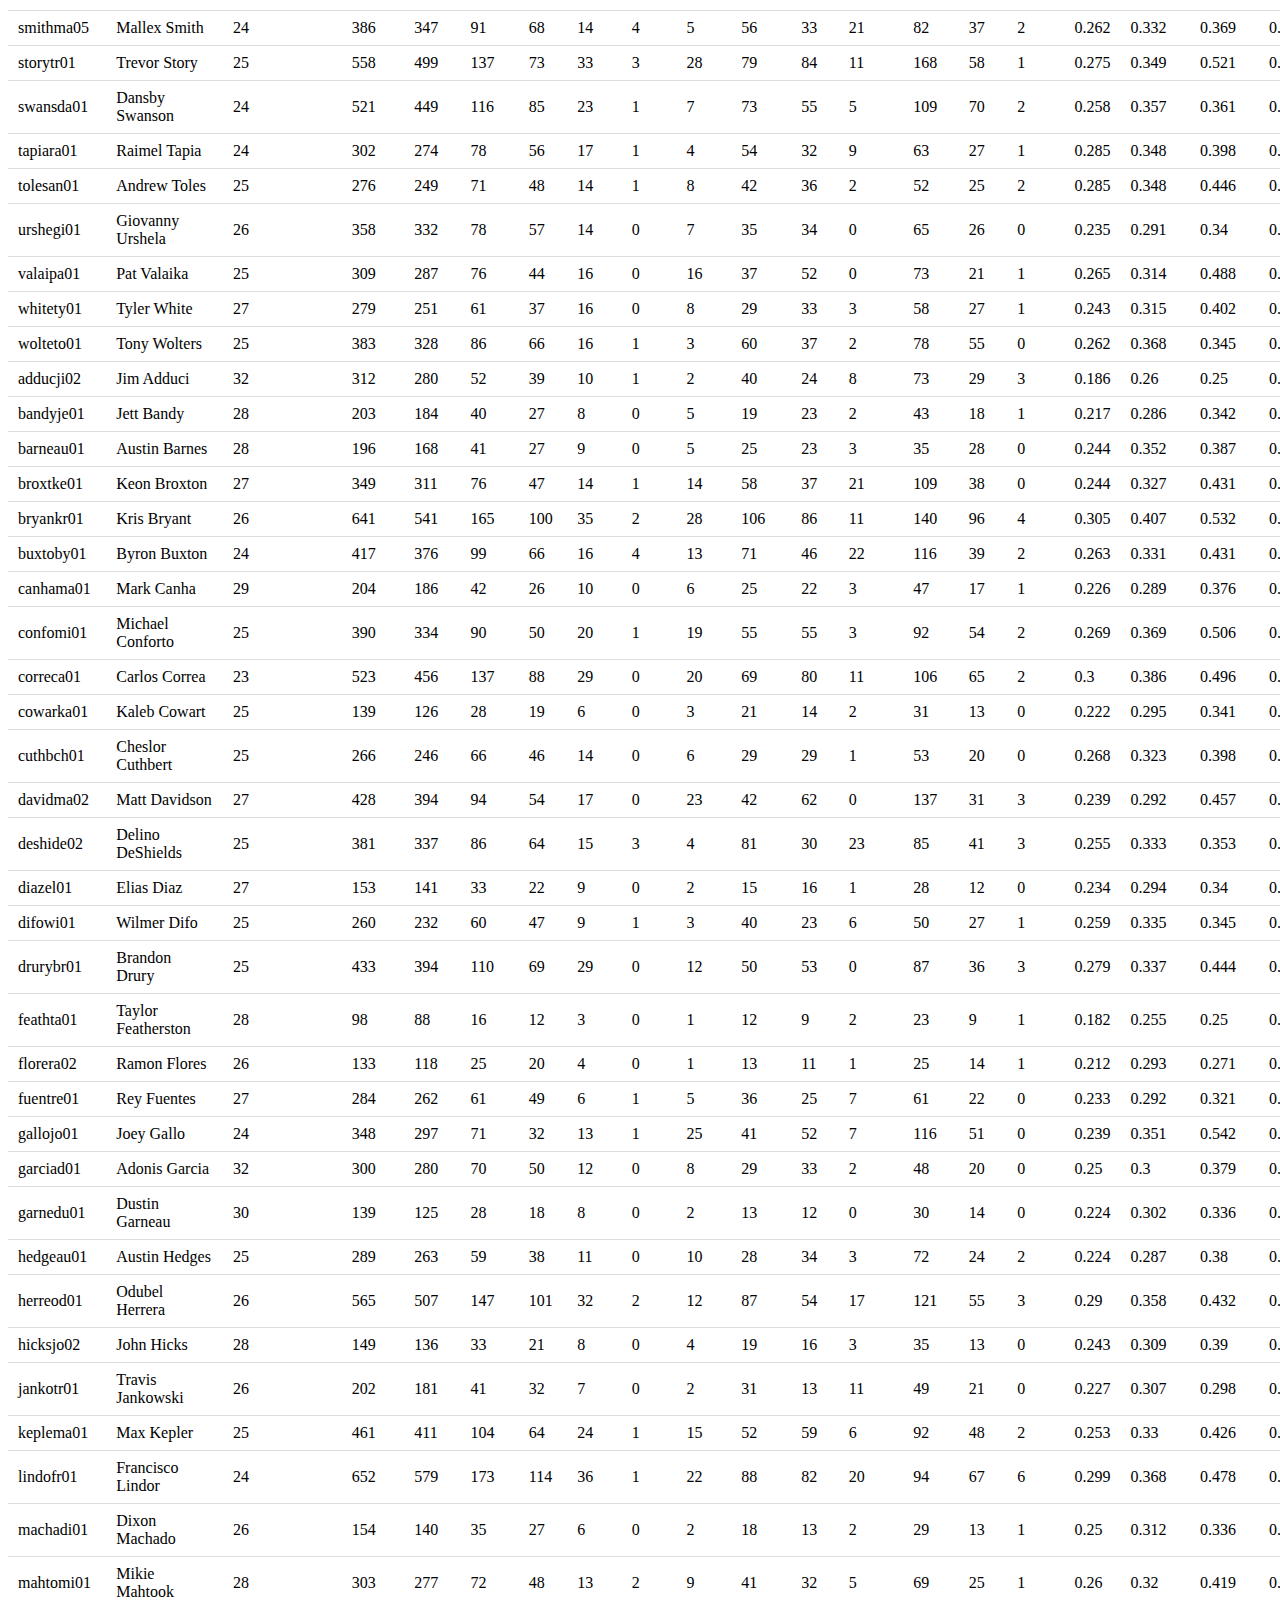
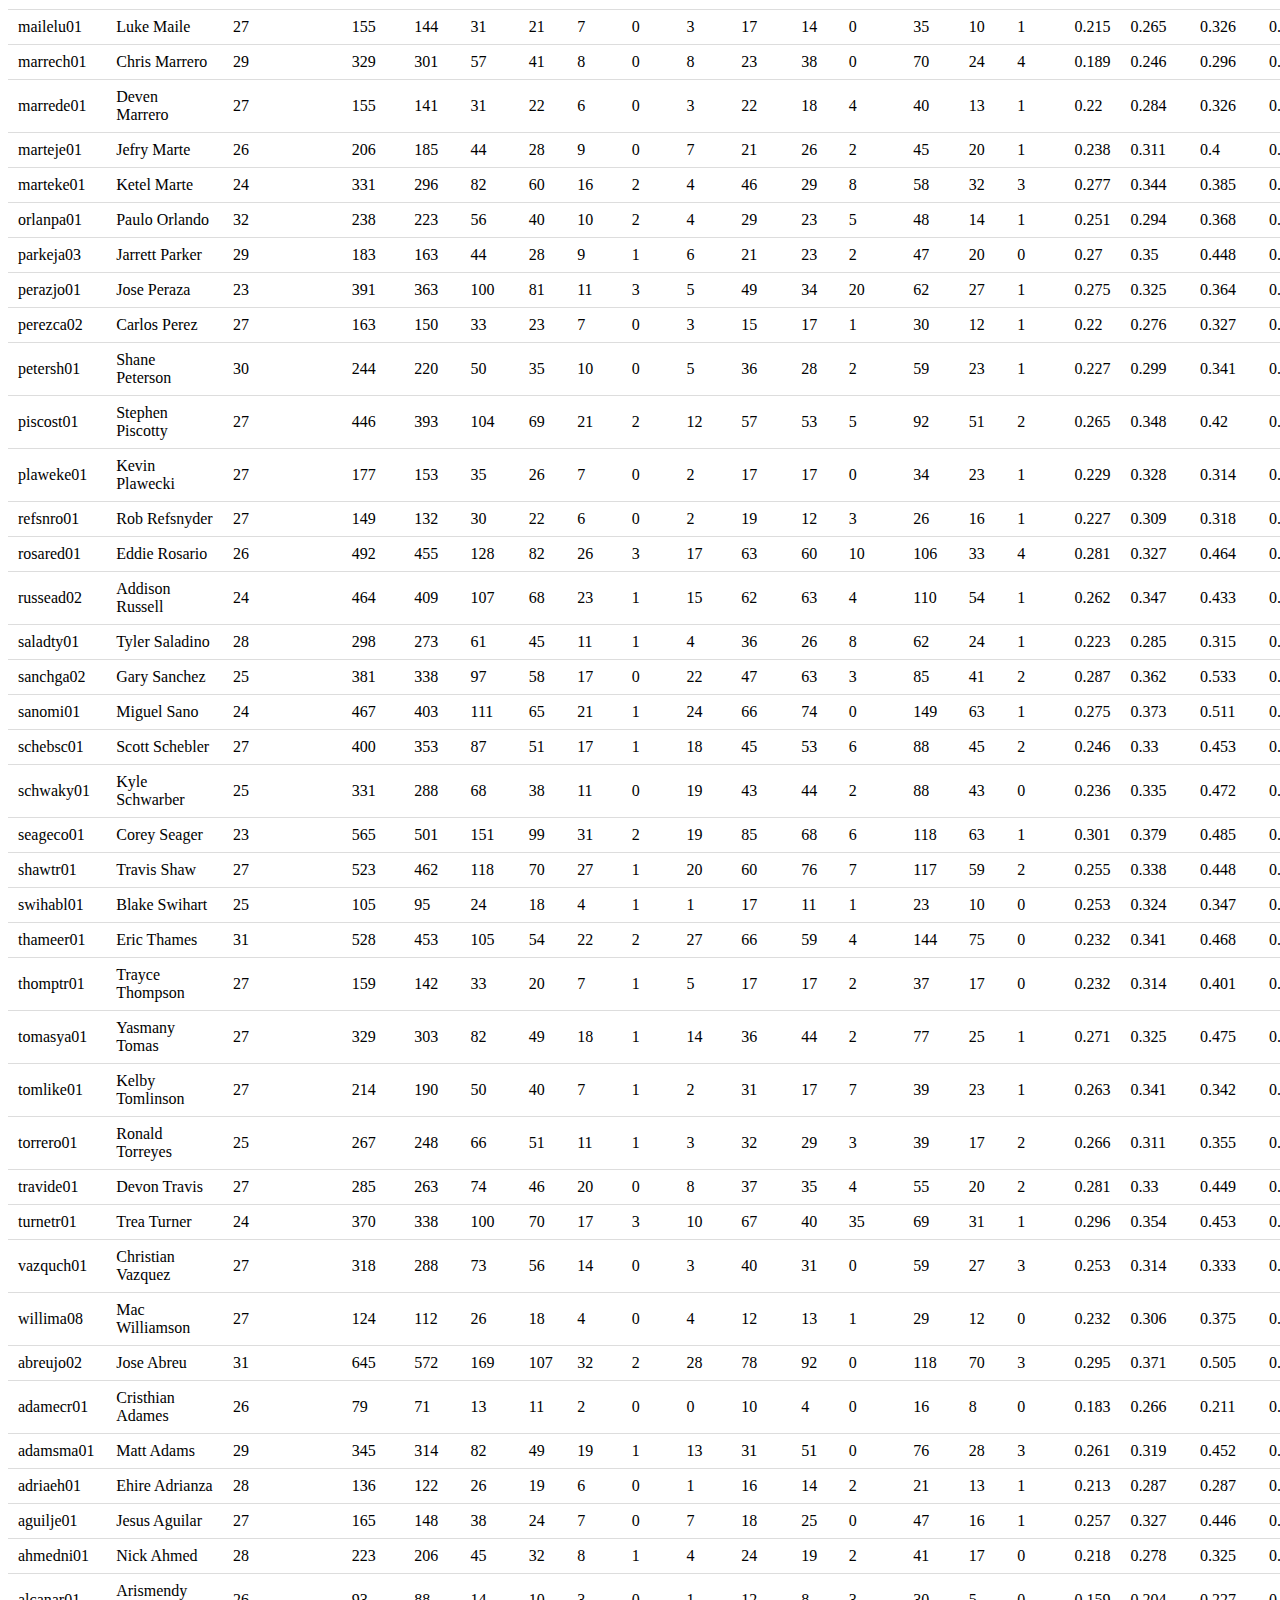
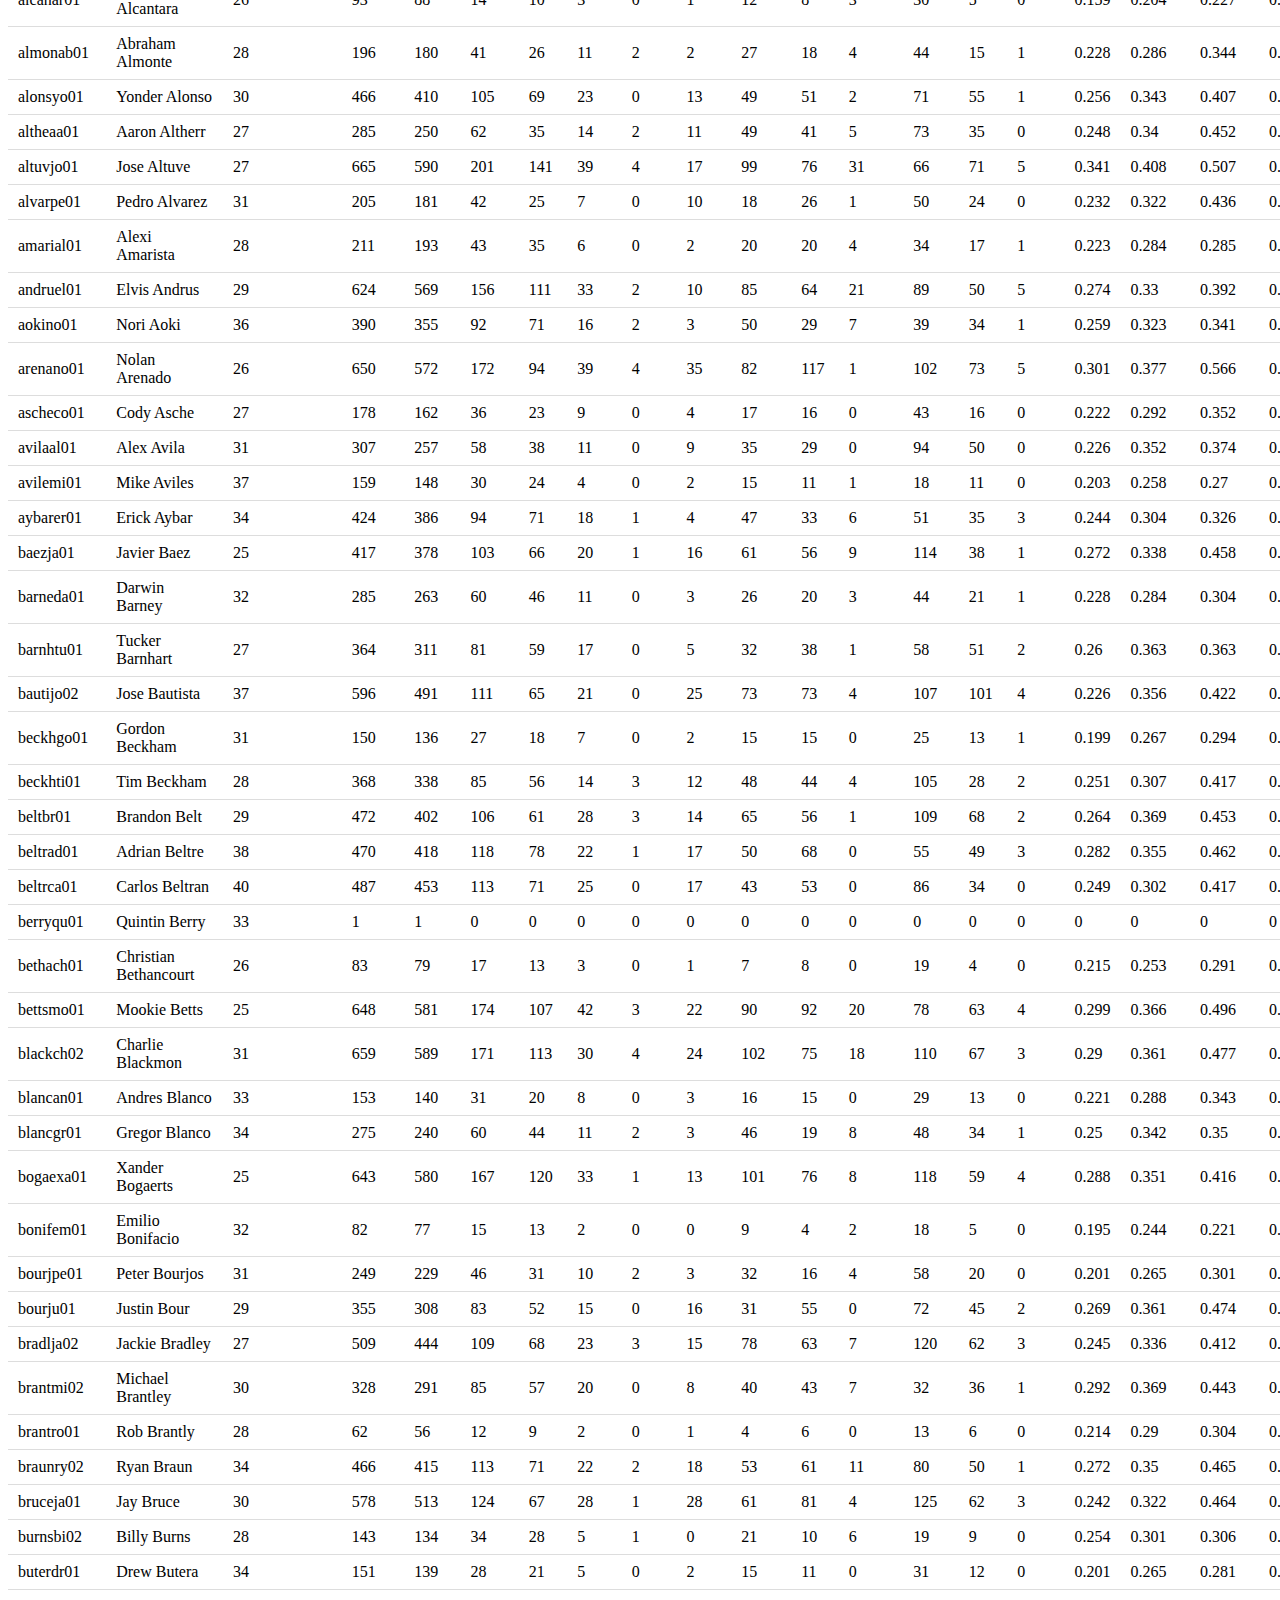
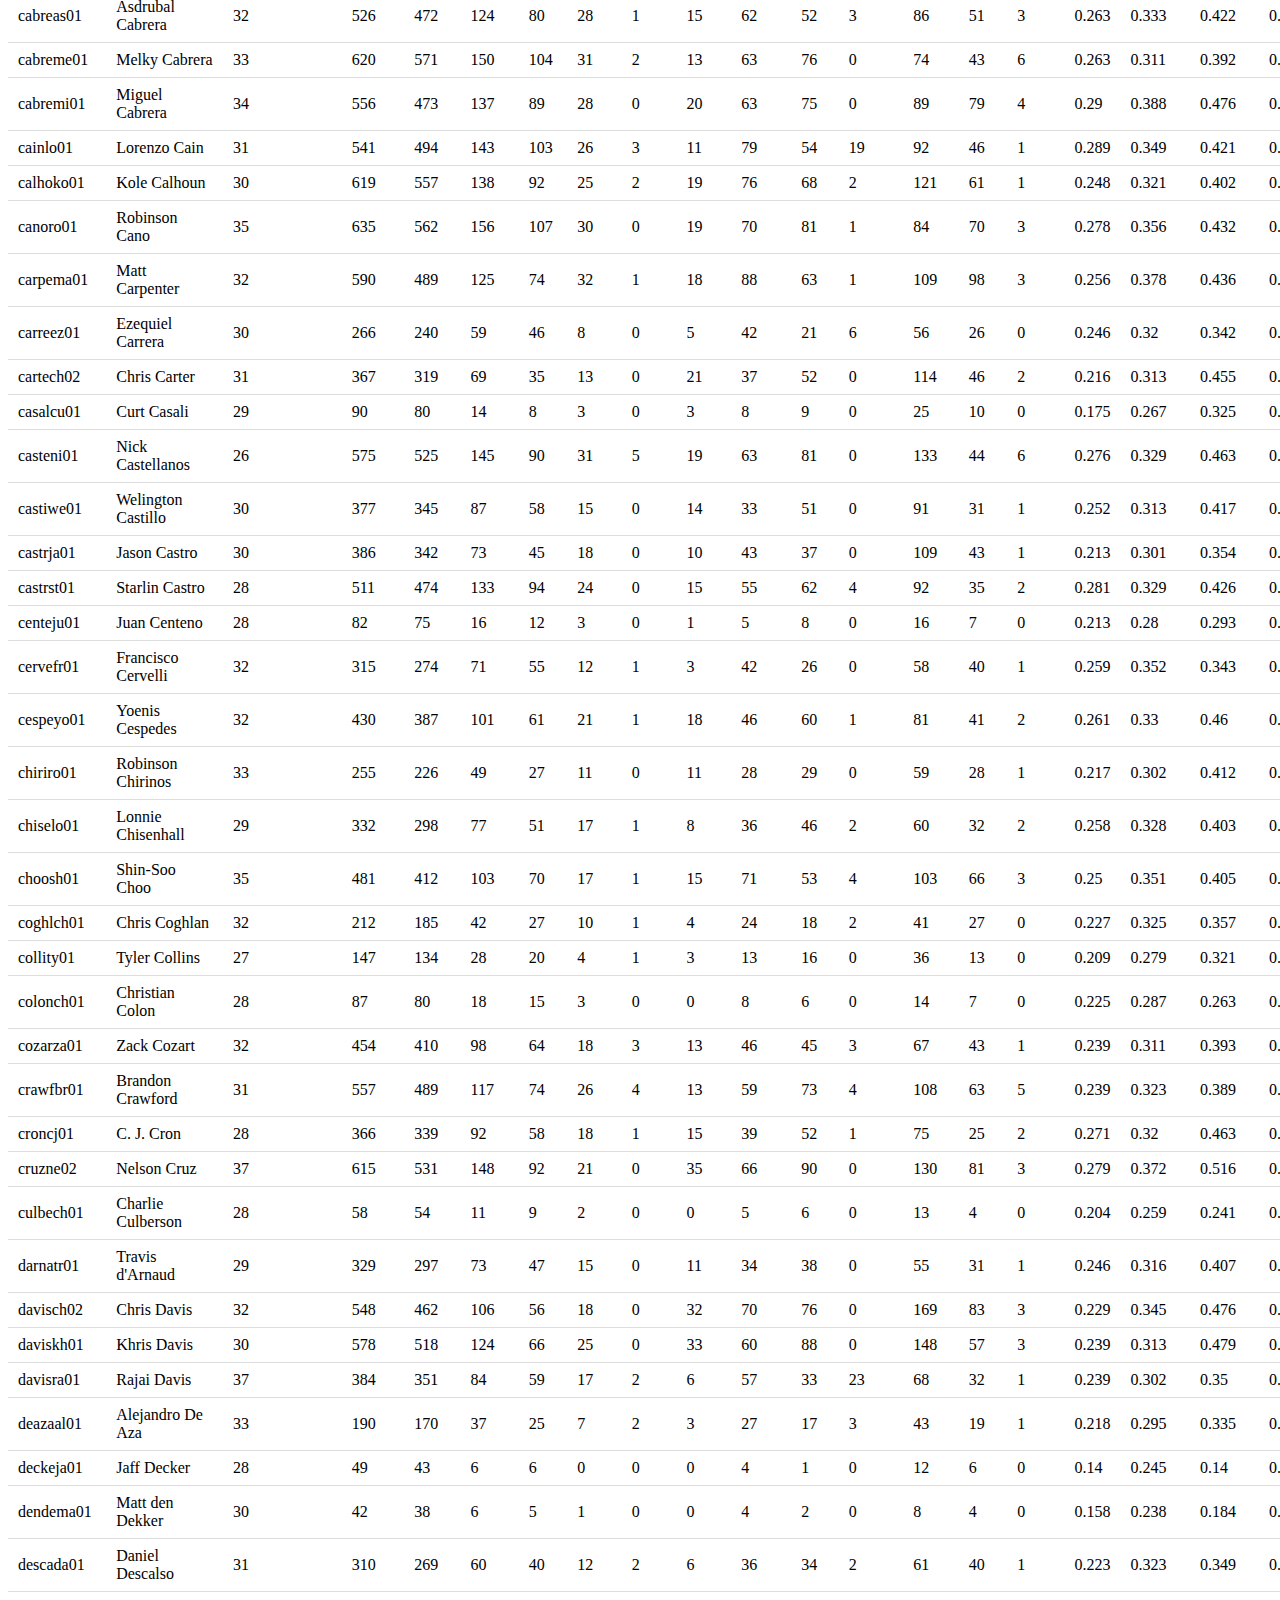
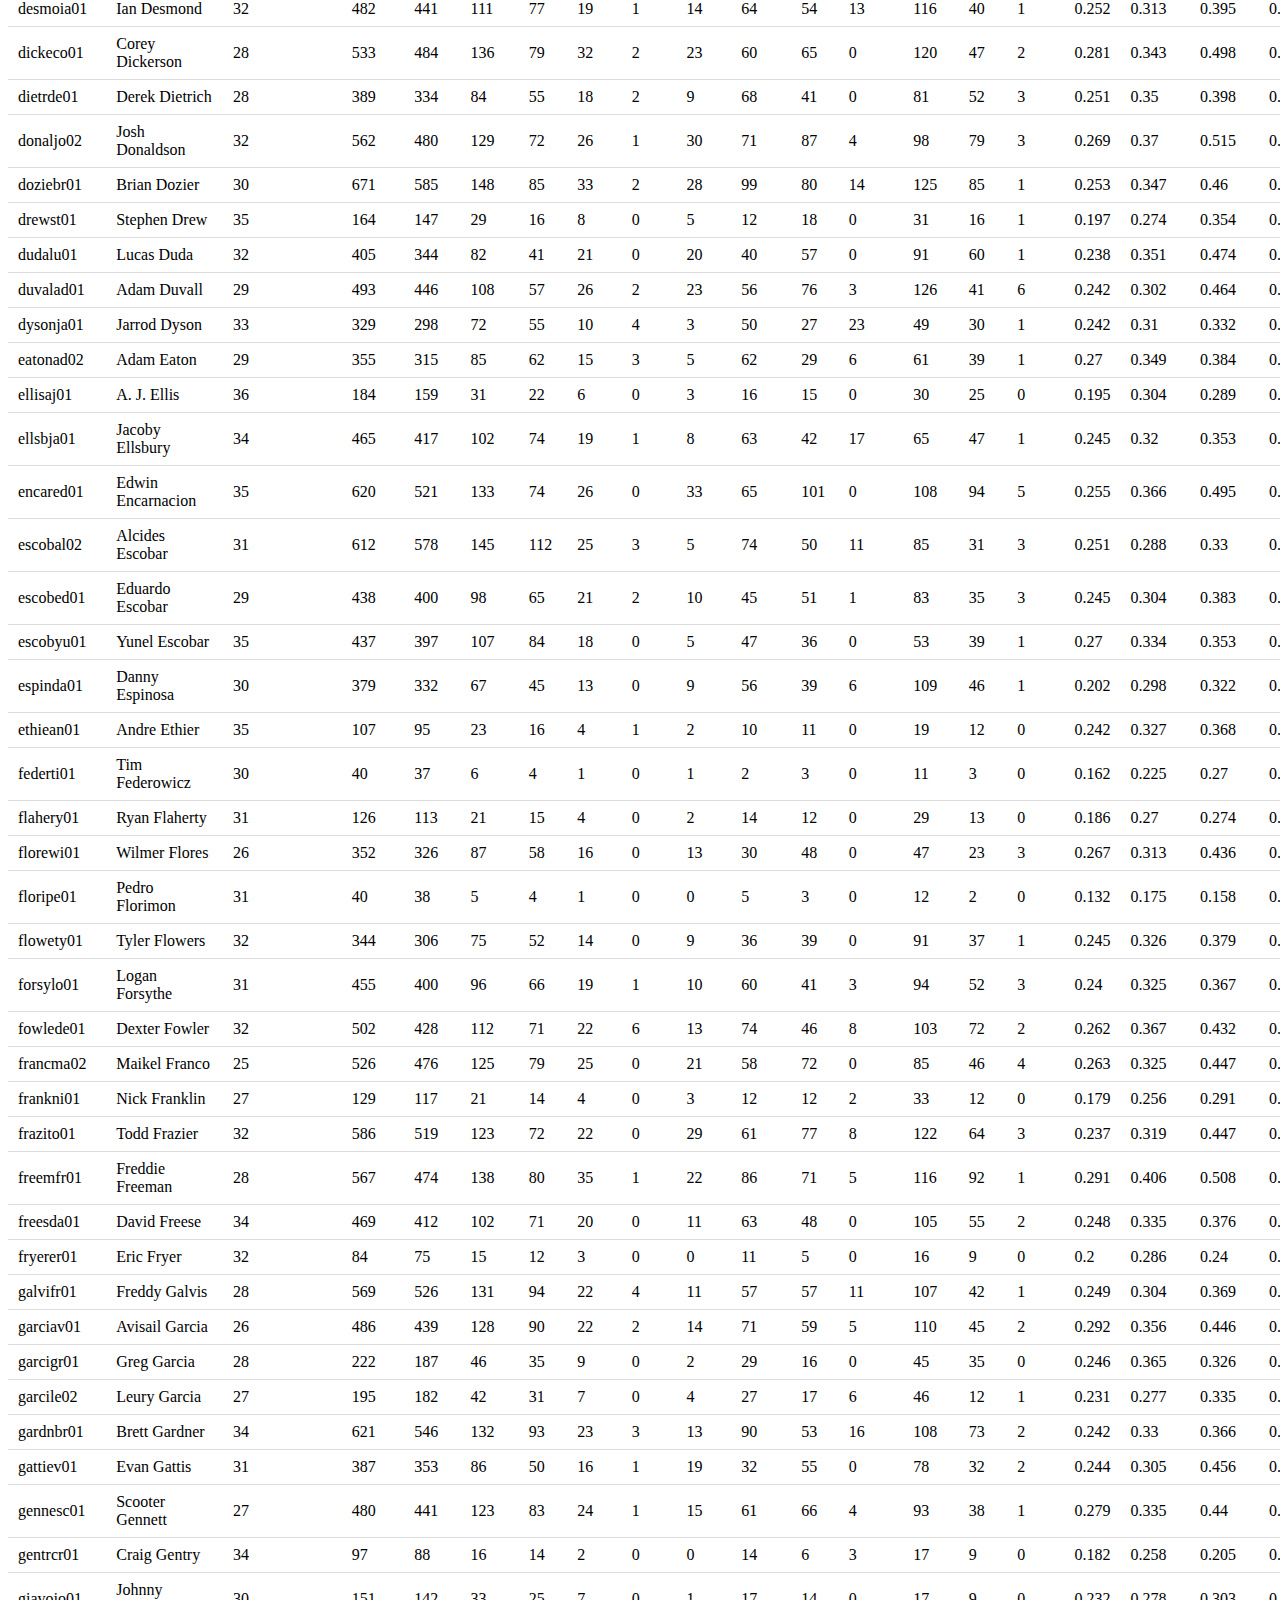
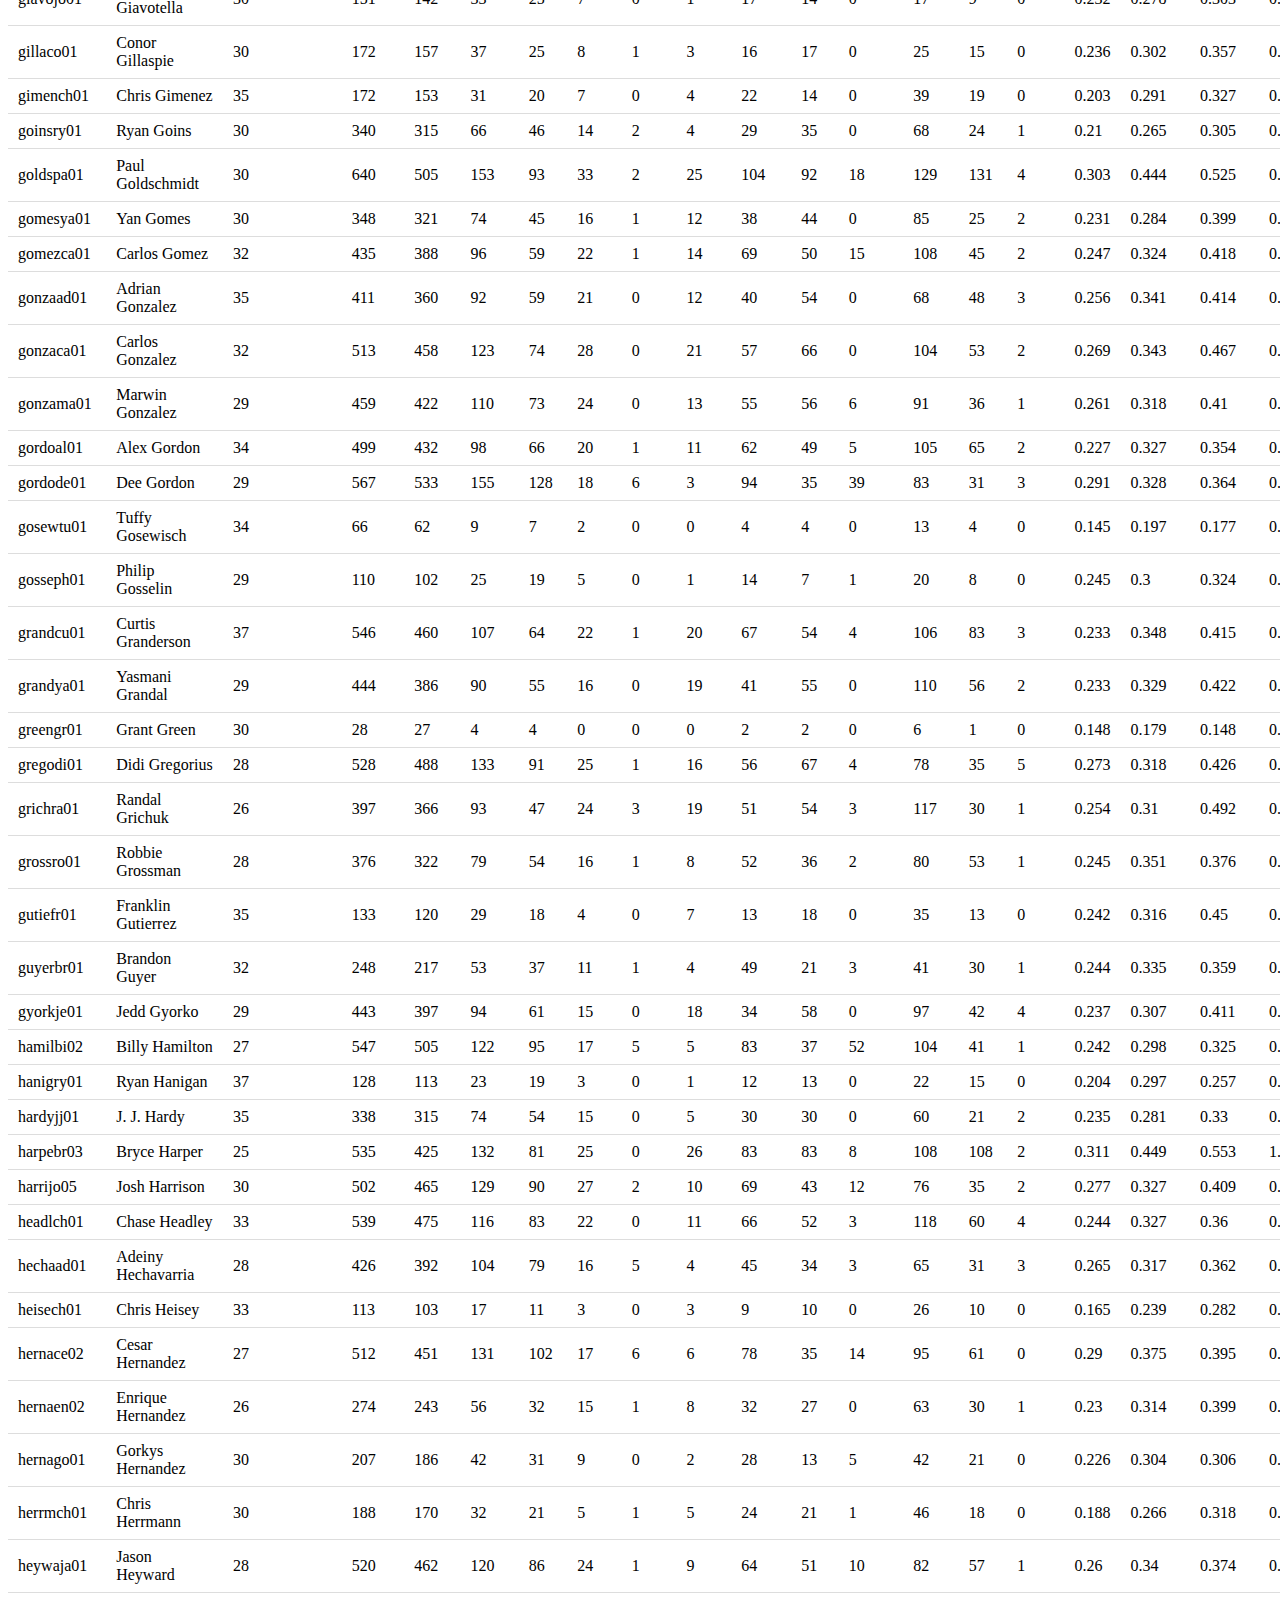
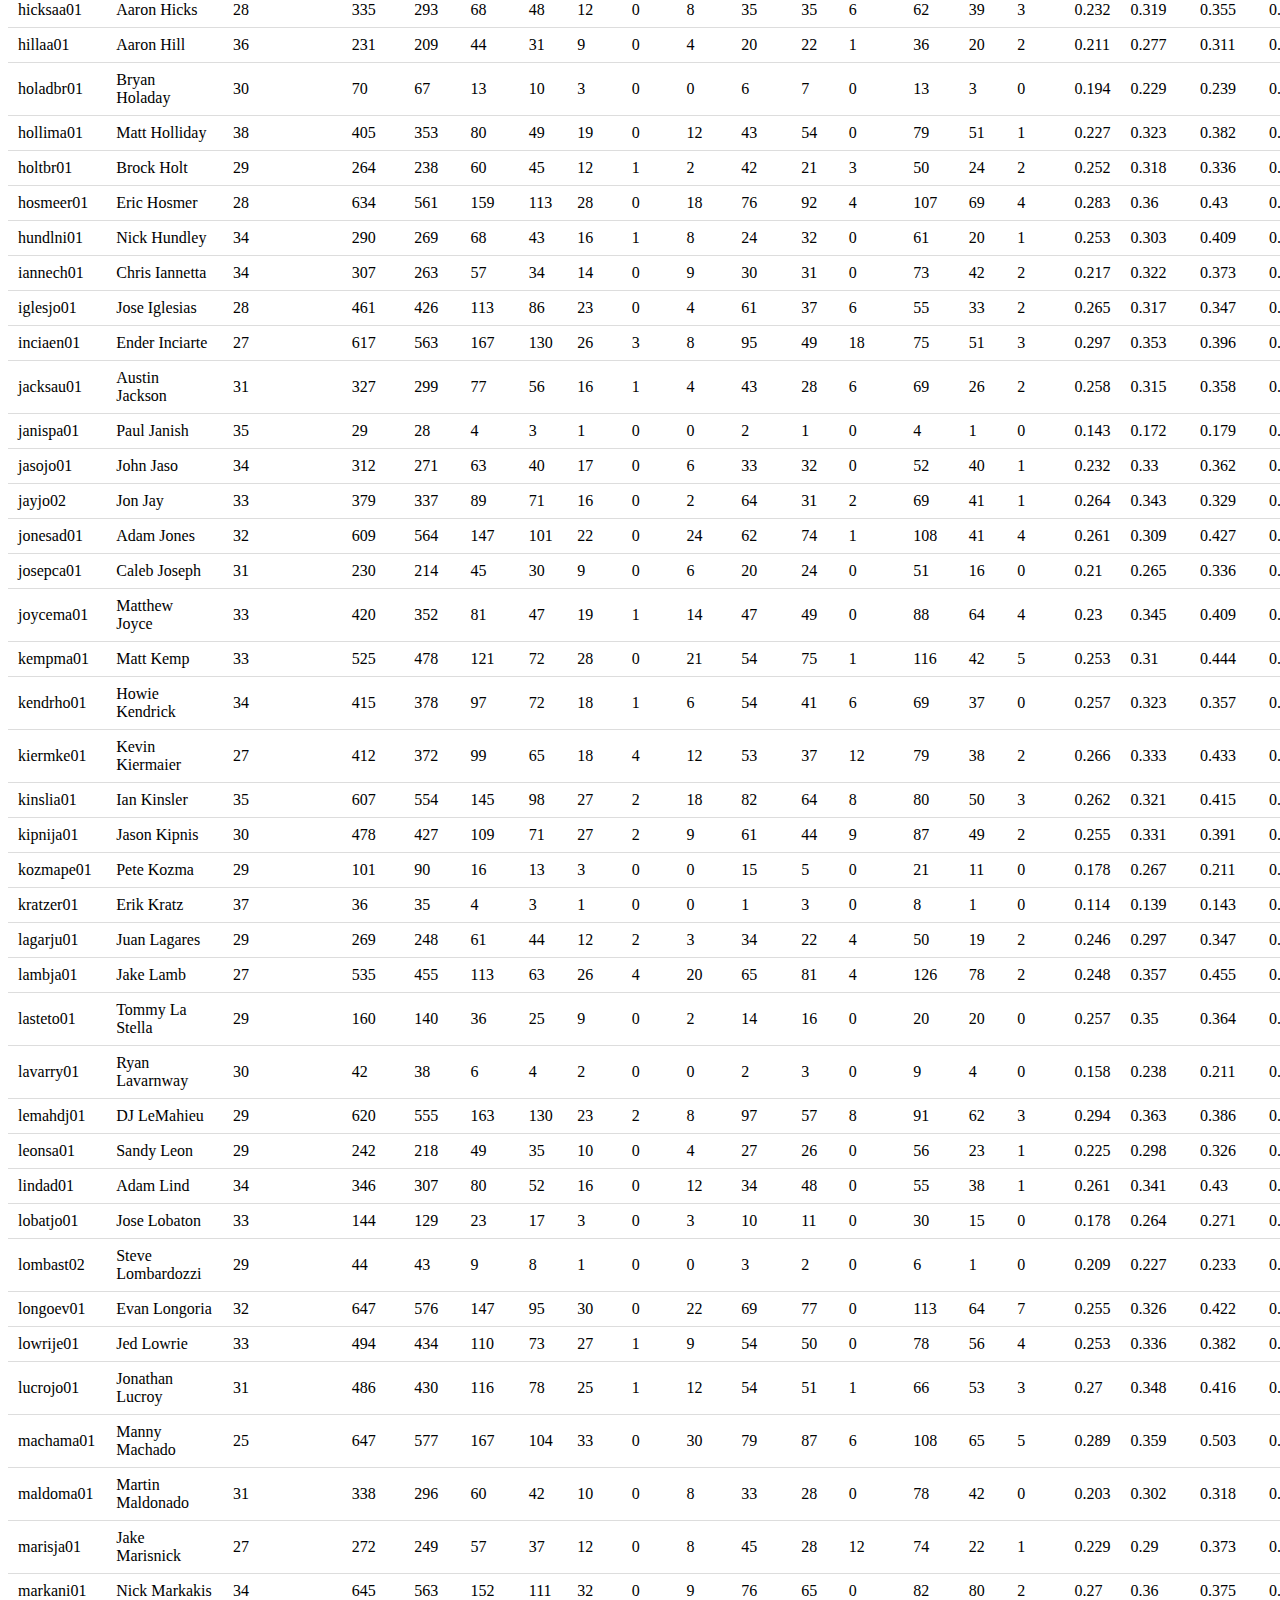
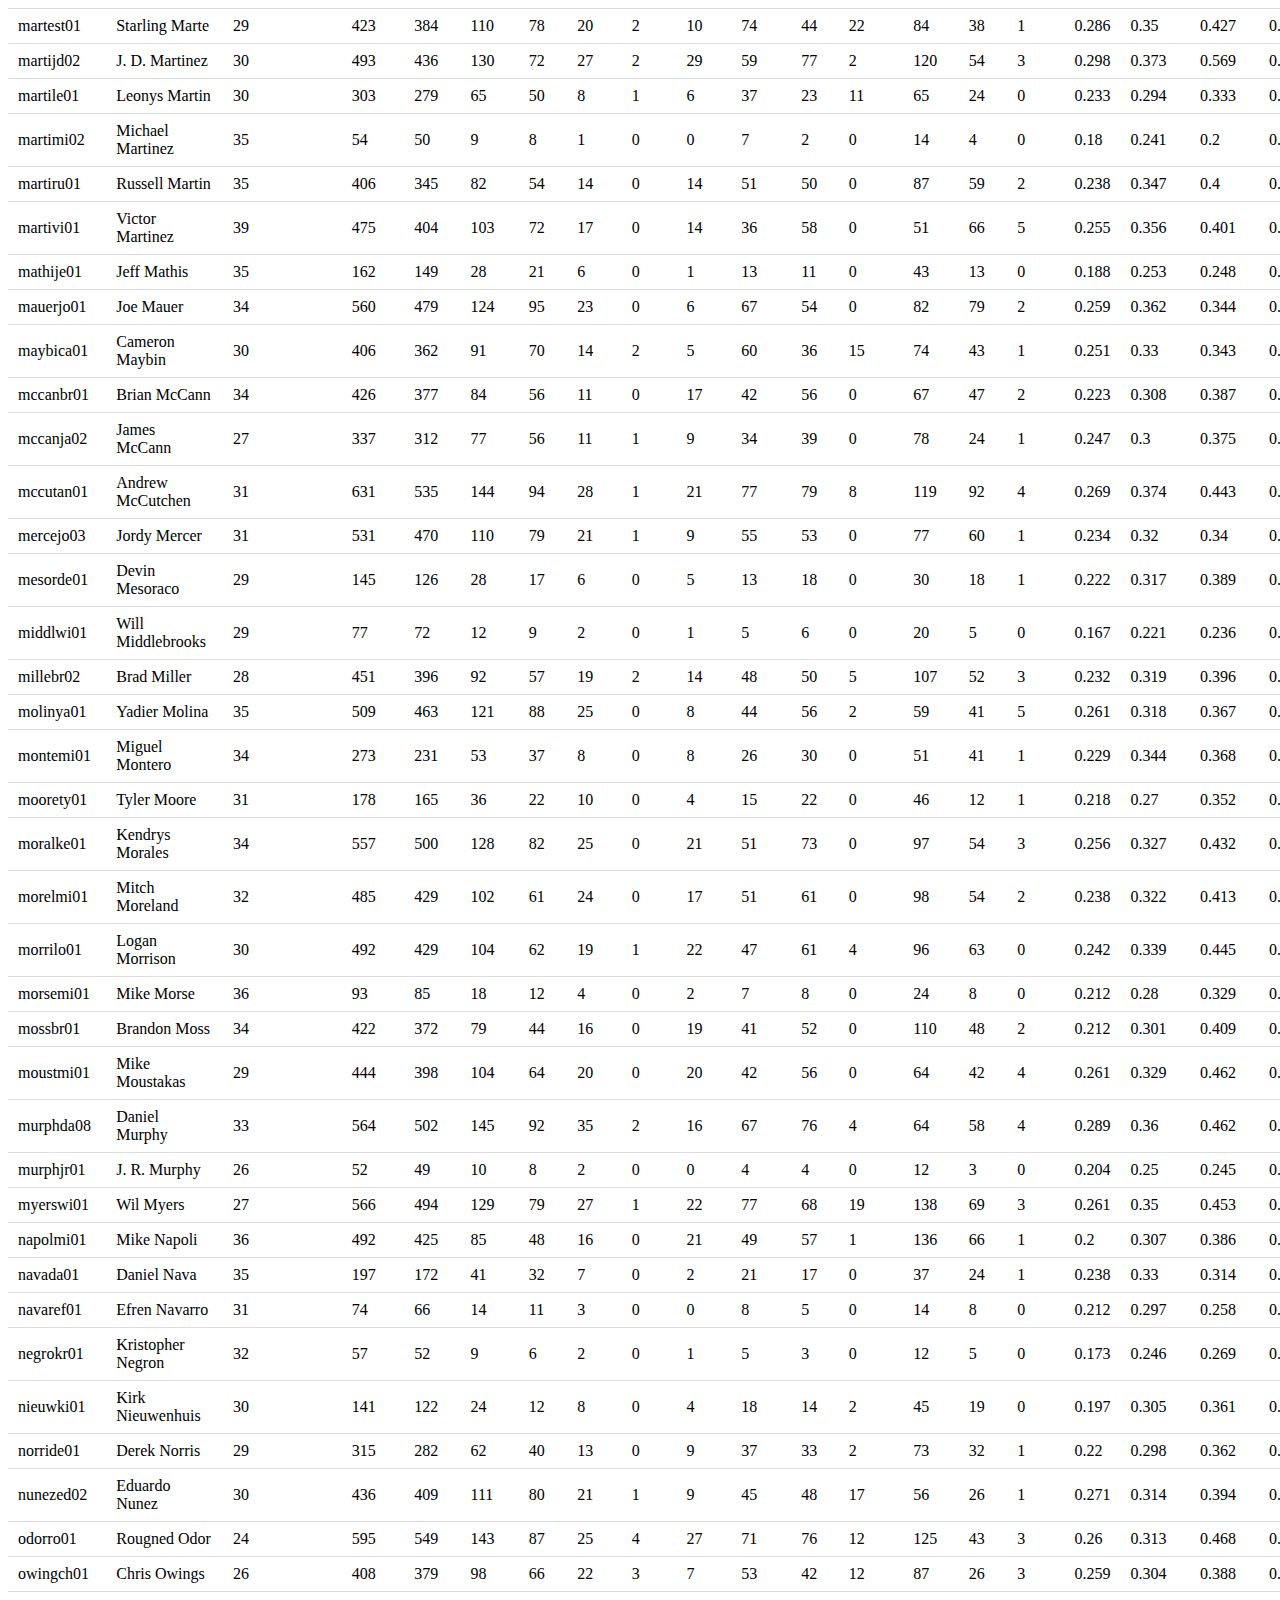
==== commit 06461408: "Updated projections" ====
--- a/projections.html
+++ b/projections.html
@@ -27,7 +27,7 @@
         xhr.onload = function(e) {
             var uInt8Array = new Uint8Array(this.response);
             var db = new SQL.Database(uInt8Array);
-            var contents = db.exec("SELECT playerID, Name, yearsPlayed, age, PA, AB, H, SINGLES as [1B], DOUBLES as [2B], TRIPLES as [3B], HR, R, RBI, SB, K, BB, SF, AVG, OBP, SLG, OPS, ISO, BABIP FROM projections WHERE year=2018");
+            var contents = db.exec("SELECT playerID, Name, age, PA, AB, H, SINGLES as [1B], DOUBLES as [2B], TRIPLES as [3B], HR, R, RBI, SB, K, BB, SF, AVG, OBP, SLG, OPS, ISO, BABIP FROM projections WHERE year=2018");
                 
             var table_string = '';
                 
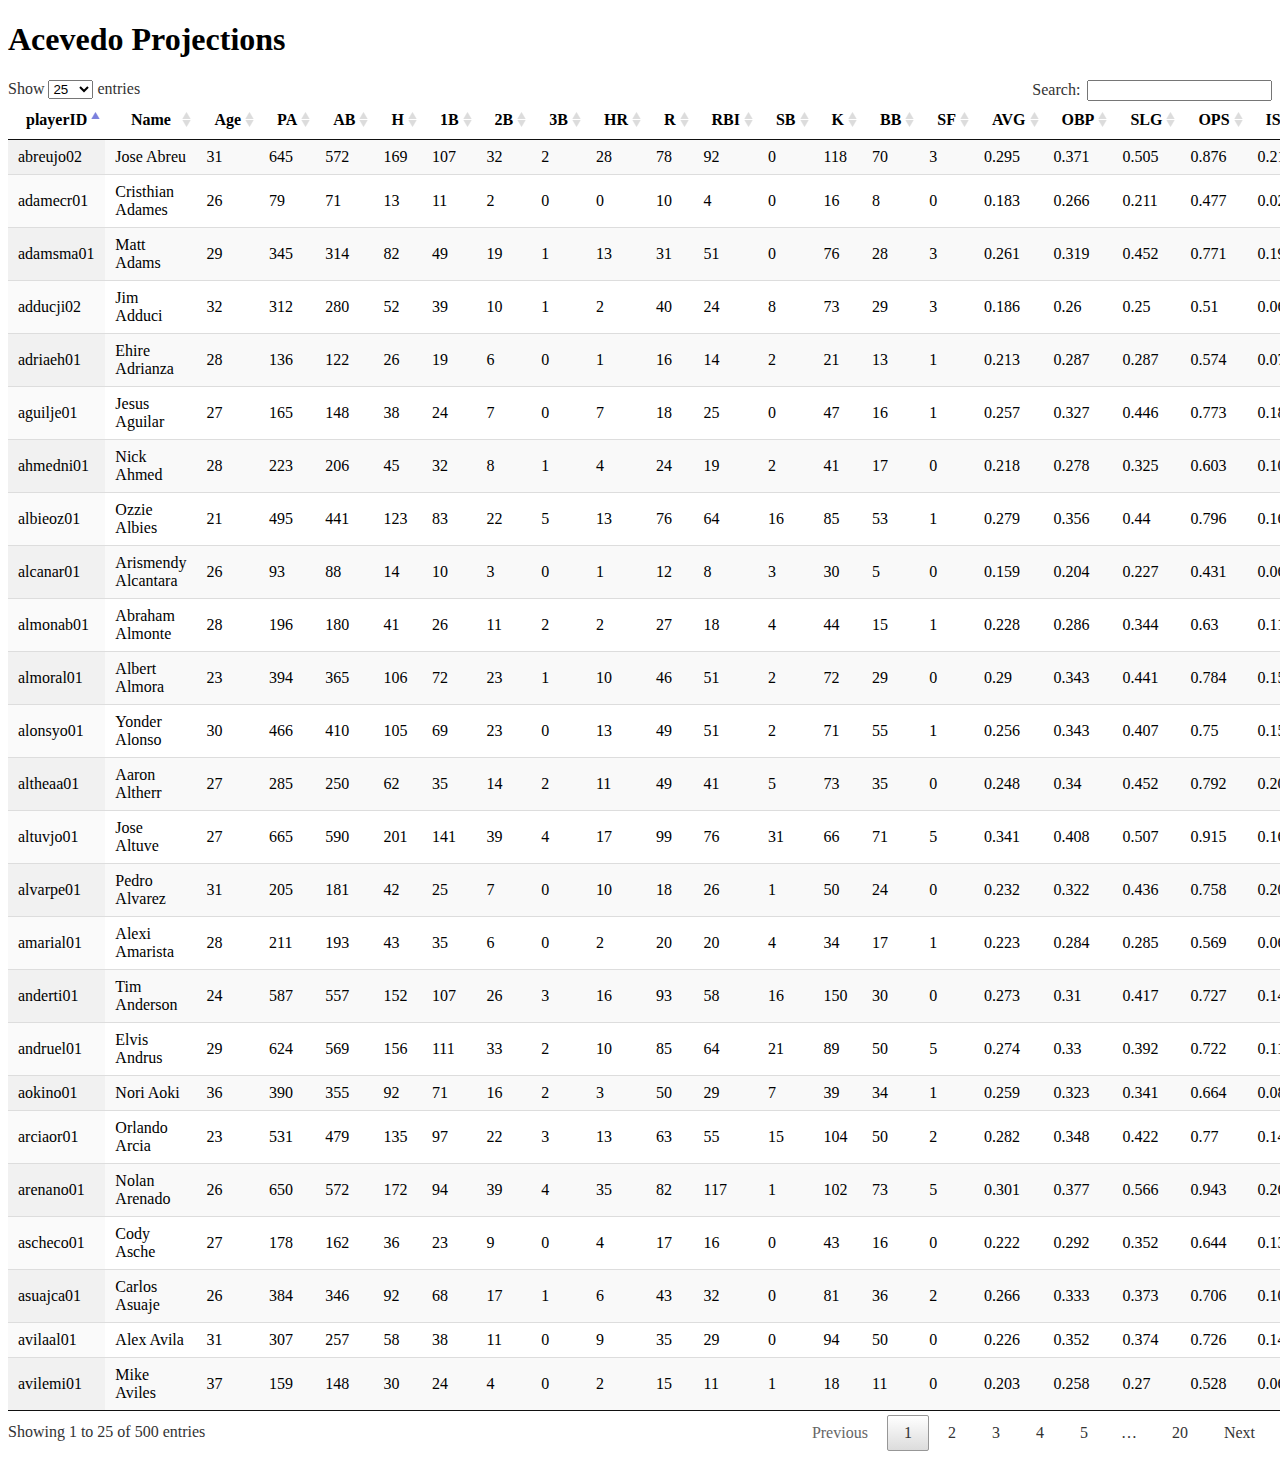
==== commit fac343e5: "Updated projections" ====
--- a/projections.html
+++ b/projections.html
@@ -61,7 +61,6 @@
             <tr>
                 <th>playerID</th>
                 <th>Name</th>
-                <th>yearsPlayed</th>
                 <th>Age</th>
                 <th>PA</th>
                 <th>AB</th>
